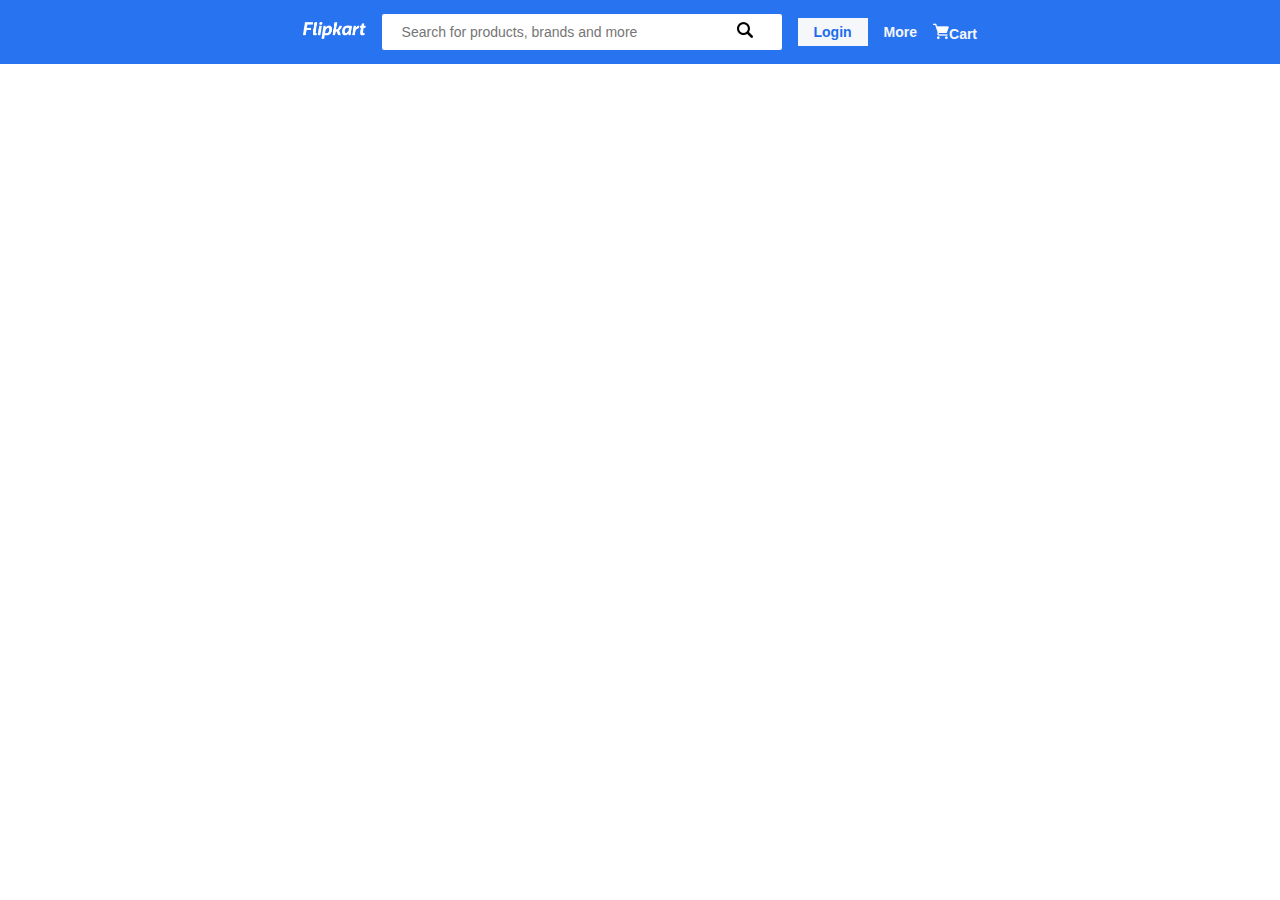
==== pages/appliances.html @ 2ffded26 "added navbar to all webpages" ====
<!DOCTYPE html>
<html lang="en">

<head>
    <meta charset="UTF-8">
    <meta name="viewport" content="width=device-width, initial-scale=1.0">
    <title>Appliances Store</title>
    <link rel="stylesheet" href="../stylesheets/style.css">
    <link rel="stylesheet" href="../stylesheets/responsive.css">
</head>

<body>
    <div id="container">
        <section id="login">
            <div class="login-box">
                <div class="login-window">
                    <div id="login--left-pt">
                        <span id="title-login">Login</span>
                        <span class="txt-login">Get access to your Orders, Wishlist
                            and recommendations
                        </span>
                        <img src="../assets/login_img.png" alt="" class="sec-1--img">
                    </div>
                    <div id="login--right-pt">
                        <img src="../assets/cancel.png" id="login-close" onclick="closeLogin()">
                        <form>
                            <div>
                                <label for="email">Enter Email/Mobile number</label><br>
                                <input type="text" id="email">
                            </div>
                            <div id="login-terms">By continuing, you agree to FlipKart's <a href="#">Terms of Use</a>
                                and <a href="#">Privacy Policy</a>
                            </div>
                            <button class="otp-btn">Request OTP</button>
                        </form>
                        <span><a href="#">New to Flipkart? Create an account</a></span>
                    </div>
                </div>
            </div>
        </section>
        <header>
            <nav class="navbar">
                <a href="#"><img src="../assets/logo.png" id="nav-logo"></a>
                <div class="search-element">
                    <table class="search-bar">
                        <tr>
                            <td>
                                <input type="text" id="search" placeholder="Search for products, brands and more">
                            </td>
                            <td><a href="#"><img src="../assets/search.png"></a></td>
                        </tr>
                    </table>
                </div>
                <div id="login-button" onclick="openLogin()"><a href="#">Login</a></div>
                <a href="../pages/more.html" class="nav-para">More</a>
                <a href="../pages/cart.html" class="nav-para"><img id="nav-cart" src="../assets/cart.png"
                        alt="">Cart</a>
            </nav>

            <nav class="navbar-mobile">
                <div id="mobile-nav">
                    <div id="nav-row1">
                        <a href="#"><img src="../assets/logo.png" id="nav-logo"></a>
                        <div>
                            <a href="../pages/cart.html"><img src="../assets/cart.png" alt=""></a>
                            <a href="#" onclick="openLogin()">Login</a>
                        </div>
                    </div>
                    <div id="nav-row2">
                        <table class="search-bar">
                            <tr>
                                <td><a href="#"><img src="../assets/search.png"></a></td>
                                <td>
                                    <input type="text" id="search" placeholder="Search for products, brands and more">
                                </td>
                            </tr>
                        </table>
                    </div>
                </div>
            </nav>
        </header>
        <script defer src="../main.js"></script>

    </div>
</body>

</html>
---- stylesheets/style.css ----
:root {
    --color-white-bg: #fff;
    --color-black: #000;
    --color-light-black: #172337;
    --color-border-grey: #e4e7ed;
    --color-brand-orange: #fb641b;
    --color-brand-blue: #2874f0;
    --color-brand-bbd: #2455f4;
    --color-brand-refurb: #f2575b;
    --color-brand-footer: #172337;
    --color-brand-blue-lighter: #7accff;
    --color-brand-blue-lighter1: #dfeafd;
    --color-blue-lighter1: #b3d7ff;
    --color-blue-lighter2: #2370f4;
    --color-blue-lighter3: #2a55e5;
    --color-blue-lighter4: #f5f7fa;
    --color-blue-lighter5: #d5d7db;
    --color-blue-lighter6: #cfe1ff;
    --color-blue-lighter7: #f0f5ff;
    --color-primary-yellow: #ffe11b;
    --color-primary-yellow2: #f1d27d;
    --color-yellow-grade1: #fff7e1;
    --color-yellow-grade2: #fef8e0;
    --color-purple: #5f4eeb;
    --color-offer-green: #388e3c;
    --color-green-grade0: #26a541;
    --color-green-grade1: #e9f2e9;
    --color-green-grade2: #e6f4e8;
    --color-green-grade3: #e6f3e6;
    --color-green-grade4: #008c00;
    --color-yellowish-orange: #ff9f00;
    --color-flash-green: #11c29b;
    --color-error-red: #ff6161;
    --color-error-red2: #ff4343;
    --color-error-red3: #ffeaed;
    --color-error-red4: #dd5354;
    --color-error-red5: #d23276;
    --color-error-red6: #e4001e;
    --color-error-red7: #e32727;
    --color-grey-grade0: #fafafa;
    --color-grey-grade1: #f0f0f0;
    --color-grey-grade2: #e0e0e0;
    --color-grey-grade3: #c2c2c2;
    --color-grey-grade4: #878787;
    --color-grey-grade5: #212121;
    --color-grey-grade6: #d7d7d7;
    --color-grey-grade7: #f9f9f9;
    --color-grey-grade8: #9e9e9e;
    --color-grey-grade9: #efefef;
    --color-grey-grade10: #f5f5f5;
    --color-grey-grade11: #aaa;
    --color-grey-grade12: #dbdbdb;
    --color-grey-grade13: #fbfbfb;
    --color-grey-grade14: #666;
    --color-grey-grade15: #f8f8f8;
    --color-grey-grade16: #eee;
    --color-grey-grade17: #9b9b9b;
    --color-grey-grade18: #686868;
    --color-grey-grade19: #eaeaea;
    --color-grey-grade20: #e6e6e6;
    --color-grey-grade21: #e9e9e9;
    --color-grey-grade22: #d8d8d8;
    --color-grey-grade23: #ffcbd0;
    --color-grey-grade24: #717478;
    --color-grey-grade25: #111112;
    --color-grey-grade26: #f0f2f5;
    --color-grey-grade27: #e4e7ed;
    --color-grey-grade28: #d5d7db;
    --color-greyish-blue: #b8bbbf;
    --color-light-greyish-blue: #f1f3f5;
    --color-error-bg: #fff7f8;
    --color-info-bg: #ffffe6;
    --color-info-light-bg: #fffbf6;
    --color-page-bg: #f1f3f6;
    --color-green-bg: #f7fffa;
    --color-blue-bg: #f5faff;
    --color-vip-black-bg: #343c4e;
    --color-grey-badge: #717171;
    --color-grey-light: #d3d3d3;
    --color-grey-light2: #d5d7db;
    --color-vendor-text: #3f3f3f;
    --color-supermart-green: #26a541;
    --color-dark-blue1: #1d6ded;
    --color-light-blue: #f4f8ff;
    --color-light-blue1: #bed5fa;
    --color-light-blue2: #93b7f1;
    --color-light-blue3: #f0f5ff;
    --color-suparmart-fk-background: #258b3b;
    --color-info-yellow: #fffdec;
    --color-cobranded-footer-blue: #005387;
    --color-pre-book-purple: #854987;
    --color-light-pink: #fff0ff;
    --color-light-orange: #fdf5e7;
    --color-orange-bg: #fff7e1;
    --color-bright-orange: #e79900;
    --color-payment-orange: #ffc200;
    --color-wishlist-red: #ff4343;
    --color-light-green: #e7f8ec;
    --color-selector-black: #010101;
    --color-light-grey-orange: #fef7e9;
    --color-mustard: #af7b1c;
    --color-light-white-bg: #f5f7fa;
    --header-width-min: 790px;
    --width-min: 978px;
    --width-max: 1680px;
    --product-page-gutter: 24px;
    --product-section-title-width: 110px;
    --product-section-title-padding: 10px;
    --font-regular: 400;
    --font-medium: 500;
    --font-size-8: 8px;
    --font-size-10: 10px;
    --font-size-11: 11px;
    --font-size-12: 12px;
    --font-size-13: 13px;
    --font-size-14: 14px;
    --font-size-16: 16px;
    --font-size-18: 18px;
    --font-size-20: 20px;
    --font-size-24: 24px;
    --font-size-28: 28px;
    --font-size-32: 32px;
    --font-size-default: 14px;
    --font-family: Roboto, Arial, sans-serif;
}

* {
    box-sizing: border-box;
    margin: 0;
}

body {
    font-family: var(--font-family);
    font-size: var(--font-size-default);
}


#container {
    background: var(--color-page-bg);
}

/* -------- Login Box -------- */
#login {
    display: none;
    position: absolute;
    z-index: 5;
    background: #0009;
    pointer-events: visible;
}

.login-box {
    height: 100vh;
    width: 100vw;
    display: flex;
    justify-content: center;
    align-items: center;

}

.login-window {
    width: 750px;
    height: 482px;
    display: flex;
    justify-content: center;
    align-items: center;
    box-shadow: 0 0 11px rgba(33, 33, 33, .2);

}

#login--left-pt {
    height: 100%;
    background: var(--color-brand-blue);
    display: flex;
    flex-direction: column;
    justify-content: space-evenly;
    align-items: center;
    border-radius: 4px 0 0 4px;
    flex-grow: 1;
}

#title-login {
    color: var(--color-white-bg);
    font-size: 23px;
    font-weight: 800;
}

.txt-login {
    color: var(--color-white-bg);
    font-size: 18px;
    line-height: 1.5em;
    width: 13rem;
    text-align: left;
}

#login--left-pt img {
    width: 200px;
}

#login--right-pt {
    height: 100%;
    background: var(--color-white-bg);
    border-radius: 0 4px 4px 0;
    position: relative;
    display: flex;
    flex-direction: column;
    justify-content: space-around;
    align-items: center;
    flex-grow: 2;
}

#login--right-pt form {
    display: flex;
    flex-direction: column;
    justify-content: center;
    align-items: left;
    gap: 3em;
}

#login--right-pt form label {
    font-size: 16px;
    color: #878787;
}

#login--right-pt form input {
    outline: none;
    border: none;
    border-bottom: 1px solid #878787;
}


#login--right-pt form div {
    color: #878787;
    font-size: 12px;
}

#login-terms {
    width: 20rem;
}

#login--right-pt form a {
    text-decoration: none;
    color: var(--color-brand-blue);
}

.otp-btn {
    width: 20rem;
    height: 3rem;
    outline: none;
    border: none;
    font-size: 16px;
    font-weight: 800;
    color: var(--color-white-bg);
    background: var(--color-brand-orange);
    cursor: pointer;
}

#login--right-pt form+span a {
    text-decoration: none;
    font-size: 15px;
    font-weight: 800;
    color: var(--color-brand-blue);
}

#login-close {
    width: 2em;
    position: absolute;
    right: 0.3em;
    top: 0.3em;
    cursor: pointer;
}

/*  -------- Login box Ends  --------  */
.navbar-mobile {
    display: none;
}

/* Nav Bar */
.navbar {
    width: 100vw;
    height: 4rem;
    background: var(--color-brand-blue);
    display: flex;
    justify-content: center;
    align-items: center;
    gap: 1rem;
    position: fixed;
    top: 0;
    z-index: 3;
}

#nav-cart {
    width: 1rem;
    filter: invert();
}

#nav-logo {
    height: 1.2em;
}

.search-element {
    width: 25rem;
    height: 2.3rem;
    background: #fff;
    border: 2px solid #fff;
    padding: 0px 10px;
    border-radius: 2px;
}

.search-bar {
    width: 100%;
    height: 100%;
    vertical-align: middle;
}

#search {
    border: none;
    height: 100%;
    width: 100%;
    padding: 0px 5px;
    font-size: 14px;
    font-weight: 400;
}

table img {
    width: 1rem;
}

#search:focus {
    outline: none;
}

#login-button {
    display: flex;
    justify-content: center;
    align-items: center;
    height: 2em;
    width: 5em;
    padding: 0.4em;
    text-align: center;
    background: var(--color-light-white-bg)
}

#login-button>a {
    text-decoration: none;
    color: var(--color-dark-blue1);
}

#nav-link {
    text-decoration: none;
    color: var(--color-light-white-bg);
    font-size: var(--font-size-default);
    font-weight: var(--font-medium);
}

.nav-para {
    color: var(--color-light-white-bg);
    font-weight: var(--font-medium);
}

.nav-para {
    cursor: pointer;
}

.material-symbols-outlined {
    font-variation-settings:
        'FILL' 1,
        'wght' 300,
        'GRAD' 0,
        'opsz' 12
}

/* Items Bar */
.items-bar--mobile {
    display: none;
}

.items-bar {
    background: var(--color-white-bg);
    box-shadow: -1 3px #000;
    padding: 1rem;
    display: flex;
    justify-content: center;
    align-items: center;
    gap: 1rem;
    margin-top: 4.6em;
    margin-bottom: 1.3em;
    box-shadow: 0 0 11px rgba(33, 33, 33, .2);
}

.category {
    position: relative;
    width: 5rem;
    height: 7rem;
    text-align: center;
    cursor: pointer;
}

.category>img {
    width: 4rem;
}

.category>a {
    text-decoration: none;
    color: var(--color-black);
    font-weight: var(--font-medium);
}

/*top bar: dropdown menu */
.dp-menu {
    display: none;
    position: absolute;
    margin-top: 0.8rem;
    z-index: 2;
    width: 15rem;
    background: var(--color-white-bg);
    border-radius: 3px;
    box-shadow: 0 0 11px rgba(33, 33, 33, .2);
    transform: translateX(-4em);
}


.menu-list {
    display: flex;
    justify-content: left;
    align-items: left;
    flex-direction: column;
    line-height: 1.8rem;
    text-align: left;
    padding: 5px;
}

.menu-list>a {
    text-decoration: none;
    color: #000;
    padding: 5px;
    font-family: var(--font-family);
}

.menu-list>a:hover {
    background: var(--color-page-bg);
    color: var(--color-blue-lighter2);
    font-weight: 600;
}

.fashion:hover .dp-menu,
.electronics:hover .dp-menu,
.home:hover .dp-menu,
.toys:hover .dp-menu {
    display: block;
    color: var(--color-brand-bbd)
}


.nav-arrow {
    position: absolute;
    z-index: 1;
    width: 10px;
    margin-top: 2px;
}

.fashion:hover span img,
.electronics:hover span img,
.home:hover span img,
.toys:hover span img {
    animation: rotate 0.2s ease-in;
    animation-fill-mode: forwards;
}

@keyframes rotate {
    from {
        transform: rotate(0deg);
    }

    to {
        transform: rotate(180deg);
    }
}

/* Main Content*/
.wrapper {
    display: flex;
    flex-direction: column;
    align-items: center;
    gap: 1rem;
    background: var(--color-page-bg);
}

#banner,
.wrapper-items {
    width: 85%;
    height: 20rem;
    background: var(--color-white-bg);
    position: relative;
    box-shadow: 0 0 11px rgba(33, 33, 33, .2);
}

.wrapper-items {
    display: flex;
    justify-content: space-between;
    align-items: center;
}

.cover {
    height: inherit;
    display: flex;
    width: 17rem;
    flex-direction: column;
    justify-content: space-between;
    align-items: center;
    overflow: hidden;
}

.cover span {
    font-size: var(--font-size-20);
    font-weight: var(--font-medium);
    padding: 0.6rem;
}

.cover button {
    outline: none;
    border: none;
    width: 8rem;
    height: 3rem;
    color: var(--color-white-bg);
    background: var(--color-brand-blue);
    cursor: pointer;
}


.wrapper-content {
    height: inherit;
    display: flex;
    justify-content: space-around;
    align-items: center;
    gap: 1rem;
    overflow: auto;
    padding-left: 3rem;
}

.wrapper-content div {
    height: inherit;
    width: 18rem;
    display: flex;
    flex-direction: column;
    justify-content: space-evenly;
    align-items: center;
}



.wrapper--content-txt {
    display: flex;
    flex-direction: column;
    justify-content: center;
    align-items: center;
    gap: 0.4rem;
    padding: 1rem;
}

.wrapper--content-txt>span {
    font-size: var(--font-size-16);
    font-weight: var(--font-medium);
}

.wrapper--content-txt p {
    color: var(--color-green-grade0);
    font-size: var(--font-size-16);
}

.wrapper--content-txt p+span {
    color: #838383;
}

.wrapper-content>div img {
    width: 6rem;
}

#wrapper-content--fridge {
    width: 5rem;
}

#banner {
    height: 13rem;
}

/* ------ Banner Slideshow ------- */

/* Slideshow container */
.slideshow-container {
    max-width: 100%;
    position: relative;
    margin: auto;
}

.slideshow-container img {
    width: 100%;
    height: 13rem;
}

/* Hide the images by default */
.mySlides {
    display: none;
}

/* Next & previous buttons */
.prev,
.next {
    cursor: pointer;
    position: absolute;
    top: 50%;
    width: auto;
    margin-top: -22px;
    padding: 16px;
    color: #000;
    font-weight: bold;
    font-size: 18px;
    transition: 0.6s ease;
    border-radius: 0 3px 3px 0;
    user-select: none;
    background: #fff;
    box-shadow: 0 0 11px rgba(33, 33, 33, .2);
}

/* Position the "next button" to the right */
.next {
    right: 0;
    border-radius: 3px 0 0 3px;
}

/* Fading animation */
.fade {
    animation-name: fade;
    animation-duration: 1.5s;
}

@keyframes fade {
    from {
        opacity: .4
    }

    to {
        opacity: 1
    }
}

/* ---------- info ----------- */

.info {
    background: var(--color-white-bg);
    margin-top: 2rem;
    padding: 1rem;
    box-shadow: 0 0 11px rgba(33, 33, 33, .2);
}

.info>p {
    color: #878787;
    font-size: 16px;
    font-weight: 800;
    margin: 1rem 0;
}

.info>span {
    color: #8a8a8a;
    font-size: 11px;
    line-height: 1.2em;
}

.info a {
    text-decoration: none;
    color: var(--color-brand-blue);
}

.info br {
    margin-bottom: 1rem;
}

/* Footer */
.bottom-section {
    height: 20rem;
    display: flex;
    justify-content: space-evenly;
    align-items: center;
    background: var(--color-light-black);
    padding: 10px;
    gap: 2rem;
}

.bottom-section #left-part {
    display: flex;
    justify-content: space-evenly;
    align-items: left;
    gap: 1.5em;
}

#left-part div {
    display: flex;
    flex-direction: column;
    justify-content: top;
    align-items: left;
    gap: 0.5em;
    font-size: 11px;
}

#left-part>div>a {
    text-decoration: none;
    color: var(--color-grey-grade7);
    line-height: 1.5em;
}

#left-part>div>a:hover {
    text-decoration: underline;
}

#left-part>div>p {
    margin-bottom: 0.7em;
    color: #727478;
    font-size: 12px;
}

.bottom-section #right-part {
    width: 23em;
    display: flex;
    justify-content: space-evenly;
    align-items: left;
    gap: 2em;
}

.vert-line {
    height: 10em;
    width: 1px;
    background: var(--color-white-bg);
}

#right-part div {
    display: flex;
    flex-direction: column;
    justify-content: top;
    align-items: left;
    gap: 0.5em;
    font-size: 11px;
    color: var(--color-grey-grade7);
}

#right-part>div>p {
    margin-bottom: 0.7em;
    color: #727478;
    font-size: 12px;
}

#right-part>div>span {
    line-height: 1.5em;
}

#right-part a {
    text-decoration: none;
    color: var(--color-brand-blue);
}


.bottom-nav {
    margin-top: 1px;
    height: 5rem;
    padding: 10px;
    display: flex;
    justify-content: space-around;
    align-items: center;
    background: var(--color-light-black);
    font-size: 13px;
}

.bottom-nav a,
.bottom-nav p {
    text-decoration: none;
    color: var(--color-white-bg);
}
---- stylesheets/responsive.css ----
/* ----------- Media Queries ---------- */
@media (max-width: 485px) {
    .login-window {
        width: 10rem;
        height: 20rem;
    }

    #title-login {
        font-size: 1rem;
        font-weight: 800;
    }

    .txt-login {
        font-size: 0.6rem;
        line-height: 0.8rem;
        width: 4rem;
    }

    #login--left-pt {
        padding: 0.8rem;
    }

    #login--left-pt img {
        width: 6rem;
    }

    #login--right-pt {
        padding: 0.8rem;
    }

    #login--right-pt form {
        gap: 0.6rem;
    }

    #login--right-pt form label {
        font-size: 0.7rem;
    }

    #login--right-pt form div {
        font-size: 0.4rem;
    }

    #login-terms {
        width: 8rem;
    }

    .otp-btn {
        width: 8rem;
        height: 1.2rem;
        font-size: 0.6rem;
    }

    #login--right-pt form+span a {
        font-size: 0.6rem;
    }

    #login-close {
        width: 1rem;
        right: 0.3em;
        top: 0.3em;
    }


    .navbar {
        display: none;
    }

    .navbar-mobile {
        display: block;
        width: 100vw;
        height: 5rem;
        background: var(--color-brand-blue);
        display: flex;
        justify-content: center;
        align-items: center;
        gap: 1rem;
        z-index: 3;
        position: fixed;
        top: 0;
    }

    #mobile-nav {
        display: flex;
        flex-direction: column;
        justify-content: center;
        align-items: center;
        gap: 0.4rem;
        padding: 1rem;
    }

    #nav-row1 {
        width: 100%;
        display: flex;
        justify-content: space-between;
        align-items: center;
    }

    #nav-row1 div img {
        width: 1rem;
        filter: invert();
        margin-right: 0.6rem;
    }

    #nav-row1 div a {
        text-decoration: none;
        color: var(--color-white-bg);
        font-size: 0.8rem;
    }

    #nav-row2 {
        width: 21rem;
        position: sticky;
        top: 0;
        height: 2rem;
        border: 2px solid #fff;
        padding: 0px 10px;
        border-radius: 2px;
        background: var(--color-white-bg);

    }

    #nav-link,
    .nav-para,
    #login-button {
        font-weight: 700;
    }

    .items-bar {
        display: none;
    }

    .items-bar--mobile {
        background: var(--color-white-bg);
        box-shadow: -1 3px #000;
        padding: 1rem;
        display: flex;
        justify-content: center;
        align-items: center;
        gap: 1rem;
        font-size: 0.6rem;
        margin-top: 4.99rem;
        margin-bottom: 1.3em;
        box-shadow: 0 0 11px rgba(33, 33, 33, .2);
        overflow-x: scroll;
        padding-left: 10.3rem;
    }

    .category {
        width: 5rem;
        height: 5rem;
    }

    .category>a img {
        width: 3rem;
    }

    #banner,
    .wrapper-items {
        width: 98%;
        height: 10rem;
    }

    #banner,
    .slideshow-container img {
        height: 7rem;
    }

    .cover {
        width: 15rem;
    }

    .cover span {
        font-size: 0.8rem;
    }

    .cover button {
        width: 4rem;
        height: 2rem;
    }

    .wrapper-content div {
        width: 10rem;
    }

    .wrapper--content-txt {
        padding: 0.2rem;
    }

    .wrapper-content div img {
        width: 4rem;
    }

    .wrapper--content-txt>span {
        font-size: 0.4rem;
    }

    .wrapper--content-txt p {
        font-size: 0.6rem;
    }

    #wrapper-content--fridge {
        width: 2.5rem;
    }

    .info>p {
        font-size: 0.8rem;
        font-weight: 800;
        margin: 1rem 0;
    }

    .info>span {
        font-size: 0.6rem;
        line-height: 0.8rem;
    }

    .bottom-section {
        height: 12rem;
        padding: 1rem;
        gap: 1rem;
    }

    .bottom-section #left-part {
        gap: 0.5rem;
    }

    #left-part div {
        gap: 0.2rem;
        font-size: 0.3rem;
    }

    #left-part>div>a {
        line-height: 0.5rem;
    }

    #left-part>div>p {
        margin-bottom: 0.5rem;
        font-size: 0.4rem;
    }

    .bottom-section #right-part {
        width: 10rem;
        gap: 1rem;
    }

    .vert-line {
        height: 5rem;
        width: 0.1rem;
        background: var(--color-white-bg);
    }

    #right-part div {
        gap: 0.2rem;
        font-size: 0.3rem;
    }

    #right-part>div>p {
        margin-bottom: 0.5rem;
        font-size: 0.4rem;
    }

    #right-part>div>span {
        line-height: 0.5rem;
    }

    .bottom-nav {
        margin-top: 0.1rem;
        height: 3rem;
        padding: 0.8rem;
        font-size: 0.3rem;
        gap: 0.8rem;
    }

    .bottom-nav div img {
        width: 0.5rem;
    }

    #payment-method {
        width: 8rem;
    }

}

@media (min-width: 485px) {
    .login-window {
        width: 10rem;
        height: 20rem;
    }

    #title-login {
        font-size: 1rem;
        font-weight: 800;
    }

    .txt-login {
        font-size: 0.6rem;
        line-height: 0.8rem;
        width: 4rem;
    }

    #login--left-pt {
        padding: 0.8rem;
    }

    #login--left-pt img {
        width: 6rem;
    }

    #login--right-pt {
        padding: 0.8rem;
    }

    #login--right-pt form {
        gap: 0.6rem;
    }

    #login--right-pt form label {
        font-size: 0.7rem;
    }

    #login--right-pt form div {
        font-size: 0.4rem;
    }

    #login-terms {
        width: 8rem;
    }

    .otp-btn {
        width: 8rem;
        height: 1.2rem;
        font-size: 0.6rem;
    }

    #login--right-pt form+span a {
        font-size: 0.6rem;
    }

    #login-close {
        width: 1rem;
        right: 0.3em;
        top: 0.3em;
    }



    .navbar {
        display: none;
    }

    .navbar-mobile {
        display: block;
        width: 100vw;
        height: 6rem;
        background: var(--color-brand-blue);
        display: flex;
        justify-content: center;
        align-items: center;
        gap: 1rem;
        z-index: 3;
        position: fixed;
        top: 0;
    }

    #mobile-nav {
        display: flex;
        flex-direction: column;
        justify-content: center;
        align-items: center;
        gap: 0.6rem;
        padding: 1rem;
    }

    #nav-row1 {
        width: 100%;
        display: flex;
        justify-content: space-between;
        align-items: center;
    }

    #nav-row1 div img {
        width: 1.1rem;
        filter: invert();
        margin-right: 0.6rem;
    }

    #nav-row1 div a {
        text-decoration: none;
        color: var(--color-white-bg);
        font-size: 1rem;
    }


    #nav-row2 {
        width: 30rem;
        position: sticky;
        top: 0;
        height: 2rem;
        border: 2px solid #fff;
        padding: 0px 10px;
        border-radius: 2px;
        background: var(--color-white-bg);
    }

    #nav-link,
    .nav-para,
    #login-button {
        font-weight: 700;
    }

    .items-bar {
        display: none;
    }

    .items-bar--mobile {
        background: var(--color-white-bg);
        box-shadow: -1 3px #000;
        padding: 1rem;
        display: flex;
        justify-content: center;
        align-items: center;
        gap: 1rem;
        font-size: 0.6rem;
        margin-top: 6rem;
        margin-bottom: 1.3em;
        box-shadow: 0 0 11px rgba(33, 33, 33, .2);
        overflow-x: scroll;
    }

    .category {
        width: 5rem;
        height: 5rem;
    }

    .category>a img {
        width: 3rem;
    }

    #banner,
    .wrapper-items {
        width: 98%;
        height: 10rem;
    }

    #banner,
    .slideshow-container img {
        height: 8rem;
    }

    .cover {
        width: 15rem;
    }

    .cover span {
        font-size: 0.8rem;
    }

    .cover button {
        width: 4rem;
        height: 2rem;
    }

    .wrapper-content div {
        width: 10rem;
    }

    .wrapper--content-txt {
        padding: 0.2rem;
    }

    .wrapper-content div img {
        width: 4rem;
    }

    .wrapper--content-txt>span {
        font-size: 0.4rem;
    }

    .wrapper--content-txt p {
        font-size: 0.6rem;
    }

    #wrapper-content--fridge {
        width: 2.5rem;
    }

    .info>p {
        font-size: 0.9rem;
        font-weight: 800;
        margin: 1rem 0;
    }

    .info>span {
        font-size: 0.7rem;
        line-height: 0.9rem;
    }

    .bottom-section {
        height: 15rem;
        padding: 1rem;
        gap: 1rem;
    }

    .bottom-section #left-part {
        gap: 0.3rem;
    }

    #left-part div {
        gap: 0.4rem;
        font-size: 0.45rem;
    }

    #left-part>div>a {
        line-height: 0.5rem;
    }

    #left-part>div>p {
        margin-bottom: 0.5rem;
        font-size: 0.6rem;
    }

    .bottom-section #right-part {
        width: 10rem;
        gap: 1rem;
    }

    .vert-line {
        height: 5rem;
        width: 0.1rem;
        background: var(--color-white-bg);
    }

    #right-part div {
        gap: 0.4rem;
        font-size: 0.45rem;
    }

    #right-part>div>p {
        margin-bottom: 0.5rem;
        font-size: 0.6rem;
    }

    #right-part>div>span {
        line-height: 0.6rem;
    }

    .bottom-nav {
        margin-top: 0.1rem;
        height: 3rem;
        padding: 0.9rem;
        font-size: 0.35rem;
        gap: 1rem;
    }

    .bottom-nav div img {
        width: 0.5rem;
    }

    #payment-method {
        width: 9rem;
    }

}

@media (min-width: 812px) {
    .login-window {
        width: 30rem;
        height: 25rem;
    }

    #title-login {
        font-size: 1.5rem;
        font-weight: 800;
    }

    .txt-login {
        font-size: 0.8rem;
        line-height: 1rem;
        width: 5rem;
    }

    #login--left-pt {
        padding: 1rem;
    }

    #login--left-pt img {
        width: 8rem;
    }

    #login--right-pt {
        padding: 1rem;
    }

    #login--right-pt form {
        gap: 1rem;
    }

    #login--right-pt form label {
        font-size: 0.9rem;
    }

    #login--right-pt form div {
        font-size: 0.8rem;
    }

    #login-terms {
        width: 12rem;
    }

    .otp-btn {
        width: 12rem;
        height: 2rem;
        font-size: 0.8rem;
    }

    #login--right-pt form+span a {
        font-size: 0.9rem;
    }

    #login-close {
        width: 1.5rem;
        right: 0.3em;
        top: 0.3em;
    }


    .navbar-mobile {
        display: none;
    }

    .items-bar--mobile {
        display: none;
    }

    .navbar {
        display: block;
        width: 100vw;
        height: 4rem;
        background: var(--color-brand-blue);
        display: flex;
        justify-content: center;
        align-items: center;
        gap: 1rem;
        position: fixed;
        top: 0;
        z-index: 3;
    }

    .nav-para {
        text-decoration: none;
    }

    #nav-link,
    .nav-para,
    #login-button {
        font-weight: 700;
    }

    .items-bar {
        display: block;
        background: var(--color-white-bg);
        box-shadow: -1 3px #000;
        padding: 1rem;
        display: flex;
        justify-content: center;
        align-items: center;
        gap: 1rem;
        margin-top: 4.6em;
        margin-bottom: 1.3em;
        box-shadow: 0 0 11px rgba(33, 33, 33, .2);
    }

    .category {
        width: 5rem;
        height: 6rem;
    }

    .category>img,
    .category>a img {
        width: 4rem;
    }

    #banner,
    .wrapper-items {
        width: 98%;
        height: 15rem;
    }

    #banner,
    .slideshow-container img {
        height: 10rem;
    }

    .cover {
        width: 13rem;
    }

    .cover span {
        font-size: 1.2rem;
    }

    .cover button {
        width: 6rem;
        height: 2rem;
    }

    .wrapper-content div {
        width: 12rem;
    }

    .wrapper--content-txt {
        padding: 0.8rem;
    }

    .wrapper-content div img {
        width: 6rem;
    }

    .wrapper--content-txt>span {
        font-size: 0.7rem;
    }

    .wrapper--content-txt p {
        font-size: 0.9rem;
    }

    #wrapper-content--fridge {
        width: 3rem;
    }

    .info>p {
        font-size: 1rem;
        font-weight: 800;
        margin: 1rem 0;
    }

    .info>span {
        font-size: 0.8rem;
        line-height: 1rem;
    }

    .bottom-section {
        height: 15rem;
        padding: 1rem;
        gap: 1rem;
    }

    .bottom-section #left-part {
        gap: 0.3rem;
    }

    #left-part div {
        gap: 0.4rem;
        font-size: 0.6rem;
    }

    #left-part>div>a {
        line-height: 0.7rem;
    }

    #left-part>div>p {
        margin-bottom: 0.6rem;
        font-size: 0.8rem;
    }

    .bottom-section #right-part {
        width: 10rem;
        gap: 1rem;
    }

    .vert-line {
        height: 5rem;
        width: 0.1rem;
        background: var(--color-white-bg);
    }

    #right-part div {
        gap: 0.4rem;
        font-size: 0.6rem;
    }

    #right-part>div>p {
        margin-bottom: 0.5rem;
        font-size: 0.8rem;
    }

    #right-part>div>span {
        line-height: 0.8rem;
    }

    .bottom-nav {
        margin-top: 0.1rem;
        height: 3rem;
        padding: 0.9rem;
        font-size: 0.6rem;
    }

    .bottom-nav div img {
        width: 0.8rem;
    }

    #payment-method {
        width: 13rem;
    }
}

@media (min-width: 1024px) {
    #login {
        display: none;
        position: absolute;
        z-index: 5;
        background: #0009;
        pointer-events: visible;
    }

    .login-box {
        height: 100svh;
        width: 100svw;
        display: flex;
        justify-content: center;
        align-items: center;

    }

    .login-window {
        width: 750px;
        height: 482px;
        display: flex;
        justify-content: center;
        align-items: center;
        box-shadow: 0 0 11px rgba(33, 33, 33, .2);

    }

    #login--left-pt {
        height: 100%;
        background: var(--color-brand-blue);
        display: flex;
        flex-direction: column;
        justify-content: space-evenly;
        align-items: center;
        border-radius: 4px 0 0 4px;
        flex-grow: 1;
    }

    #title-login {
        color: var(--color-white-bg);
        font-size: 23px;
        font-weight: 800;
    }

    .txt-login {
        color: var(--color-white-bg);
        font-size: 18px;
        line-height: 1.5em;
        width: 13rem;
        text-align: left;
    }

    #login--left-pt img {
        width: 200px;
    }

    #login--right-pt {
        height: 100%;
        background: var(--color-white-bg);
        border-radius: 0 4px 4px 0;
        position: relative;
        display: flex;
        flex-direction: column;
        justify-content: space-around;
        align-items: center;
        flex-grow: 2;
    }

    #login--right-pt form {
        display: flex;
        flex-direction: column;
        justify-content: center;
        align-items: left;
        gap: 3em;
    }

    #login--right-pt form label {
        font-size: 16px;
        color: #878787;
    }

    #login--right-pt form input {
        outline: none;
        border: none;
        border-bottom: 1px solid #878787;
    }


    #login--right-pt form div {
        color: #878787;
        font-size: 12px;
    }

    #login-terms {
        width: 20rem;
    }

    #login--right-pt form a {
        text-decoration: none;
        color: var(--color-brand-blue);
    }

    .otp-btn {
        width: 20rem;
        height: 3rem;
        outline: none;
        border: none;
        font-size: 16px;
        font-weight: 800;
        color: var(--color-white-bg);
        background: var(--color-brand-orange);
        cursor: pointer;
    }

    #login--right-pt form+span a {
        text-decoration: none;
        font-size: 15px;
        font-weight: 800;
        color: var(--color-brand-blue);
    }

    #login-close {
        width: 2em;
        position: absolute;
        right: 0.3em;
        top: 0.3em;
        cursor: pointer;
    }

    #nav-link,
    .nav-para,
    #login-button {
        font-weight: 700;
    }

    #banner,
    .wrapper-items {
        width: 90%;
        height: 17rem;
    }

    #banner,
    .slideshow-container img {
        height: 12rem;
    }

    .cover {
        width: 14rem;
    }

    .cover span {
        font-size: 1.3rem;
    }

    .cover button {
        width: 7rem;
        height: 2.5rem;
        font-size: 1rem;
    }

    .wrapper-content div {
        width: 14rem;
    }

    .wrapper--content-txt {
        padding: 0.9rem;
    }

    .wrapper-content div img {
        width: 7rem;
    }

    .wrapper--content-txt>span {
        font-size: 0.8rem;
    }

    .wrapper--content-txt p {
        font-size: 1rem;
    }

    #wrapper-content--fridge {
        width: 3rem;
    }

    .info>p {
        font-size: 1rem;
        font-weight: 800;
        margin: 1rem 0;
    }

    .info>span {
        font-size: 0.8rem;
        line-height: 0.9rem;
    }

    .bottom-section {
        height: 20rem;
        padding: 1rem;
        gap: 1rem;
    }

    .bottom-section #left-part {
        gap: 1rem;
    }

    #left-part div {
        gap: 0.4rem;
        font-size: 0.7rem;
    }

    #left-part>div>a {
        line-height: 0.9rem;
    }

    #left-part>div>p {
        margin-bottom: 0.5rem;
        font-size: 0.9rem;
    }

    .bottom-section #right-part {
        width: 10rem;
        gap: 1rem;
    }

    .vert-line {
        height: 5rem;
        width: 0.1rem;
        background: var(--color-white-bg);
    }

    #right-part div {
        gap: 0.4rem;
        font-size: 0.7rem;
    }

    #right-part>div>p {
        margin-bottom: 0.5rem;
        font-size: 0.9rem;
    }

    #right-part>div>span {
        line-height: 1rem;
    }

    .bottom-nav {
        margin-top: 0.1rem;
        height: 4rem;
        padding: 1rem;
        font-size: 0.8rem;
    }

    .bottom-nav div img {
        width: 0.9rem;
    }

    #payment-method {
        width: 20rem;
    }
}

@media (min-width: 1280px) {

    #banner,
    .wrapper-items {
        width: 90%;
        height: 20rem;
    }

    #banner,
    .slideshow-container img {
        height: 15rem;
    }

    .cover {
        width: 15rem;
    }

    .cover span {
        font-size: 1.6rem;
    }

    .cover button {
        width: 8rem;
        height: 3rem;
        font-size: 1.2rem;
    }

    .wrapper-content div {
        width: 16rem;
    }

    .wrapper--content-txt {
        padding: 1.1rem;
    }

    .wrapper-content div img {
        width: 8rem;
    }

    .wrapper--content-txt>span {
        font-size: 1rem;
    }

    .wrapper--content-txt p {
        font-size: 1.2rem;
    }

    #wrapper-content--fridge {
        width: 4.3rem;
    }
}

@media (min-width: 1536px) {
    .navbar {
        height: 4rem;
        gap: 1.5rem;
    }

    #nav-logo {
        height: 1.5rem;
    }

    .search-element {
        width: 30rem;
        height: 3rem;
    }

    #search {
        font-size: 1rem;
    }

    table img {
        width: 1.5rem;
    }

    #login-button {
        height: 3em;
        width: 7em;
    }

    #login-button a {
        font-size: 1rem;
    }

    #nav-link,
    .nav-para {
        text-decoration: none;
        font-size: 1rem;
    }

    #nav-link,
    .nav-para,
    #login-button {
        font-weight: 700;
    }

    #nav-cart {
        width: 1.2rem;
        filter: invert();
    }

    .items-bar {
        padding: 1.4rem;
        gap: 2.5rem;
        margin-top: 4.6em;
        margin-bottom: 2rem;
    }

    .category {
        width: 6rem;
        height: 7rem;
    }

    .category>img,
    .category>a img {
        width: 4rem;
    }

    .category,
    .category>a,
    .category span p {
        font-size: 0.9rem;
    }

    .dp-menu {
        width: 18rem;
    }

    .menu-list {
        line-height: 1.5rem;
        padding: 0.8rem;
    }

    .menu-list a {
        font-size: 1rem;
    }

    #banner,
    .wrapper-items {
        width: 80%;
        height: 25rem;
    }

    #banner,
    .slideshow-container img {
        height: 18rem;
    }

    .cover {
        width: 30rem;
    }

    .cover img {
        width: 30rem;
    }

    .cover span {
        font-size: 1.6rem;
    }

    .cover button {
        width: 11rem;
        height: 4rem;
        font-size: 1.2rem;
    }

    .wrapper-content div {
        width: 30rem;
    }

    .wrapper--content-txt {
        padding: 1.5rem;
    }

    .wrapper-content div img {
        width: 10rem;
    }

    .wrapper--content-txt>span {
        font-size: 1.1rem;
    }

    .wrapper--content-txt p {
        font-size: 1.2rem;
    }

    #wrapper-content--fridge {
        width: 6rem;
    }


    .info>p {
        font-size: 1rem;
        font-weight: 800;
        margin: 1rem 0;
    }

    .info>span {
        font-size: 0.9rem;
        line-height: 1.2rem;
    }

    .bottom-section {
        height: 20rem;
        padding: 1rem;
        gap: 2rem;
    }

    .bottom-section #left-part {
        gap: 2rem;
    }

    #left-part div {
        gap: 0.6rem;
        font-size: 0.8rem;
    }

    #left-part>div>a {
        line-height: 1rem;
    }

    #left-part>div>p {
        margin-bottom: 0.5rem;
        font-size: 0.9rem;
    }

    .bottom-section #right-part {
        width: 20rem;
        gap: 2rem;
    }

    .vert-line {
        height: 9rem;
        width: 0.1rem;
        background: var(--color-white-bg);
    }

    #right-part div {
        gap: 0.6rem;
        font-size: 0.8rem;
    }

    #right-part>div>p {
        margin-bottom: 0.5rem;
        font-size: 0.9rem;
    }

    #right-part>div>span {
        line-height: 1.2rem;
    }

    .bottom-nav {
        margin-top: 0.1rem;
        height: 4rem;
        padding: 1rem;
        font-size: 0.8rem;
    }

    .bottom-nav div img {
        width: 0.9rem;
    }

    #payment-method {
        width: 20rem;
    }
}
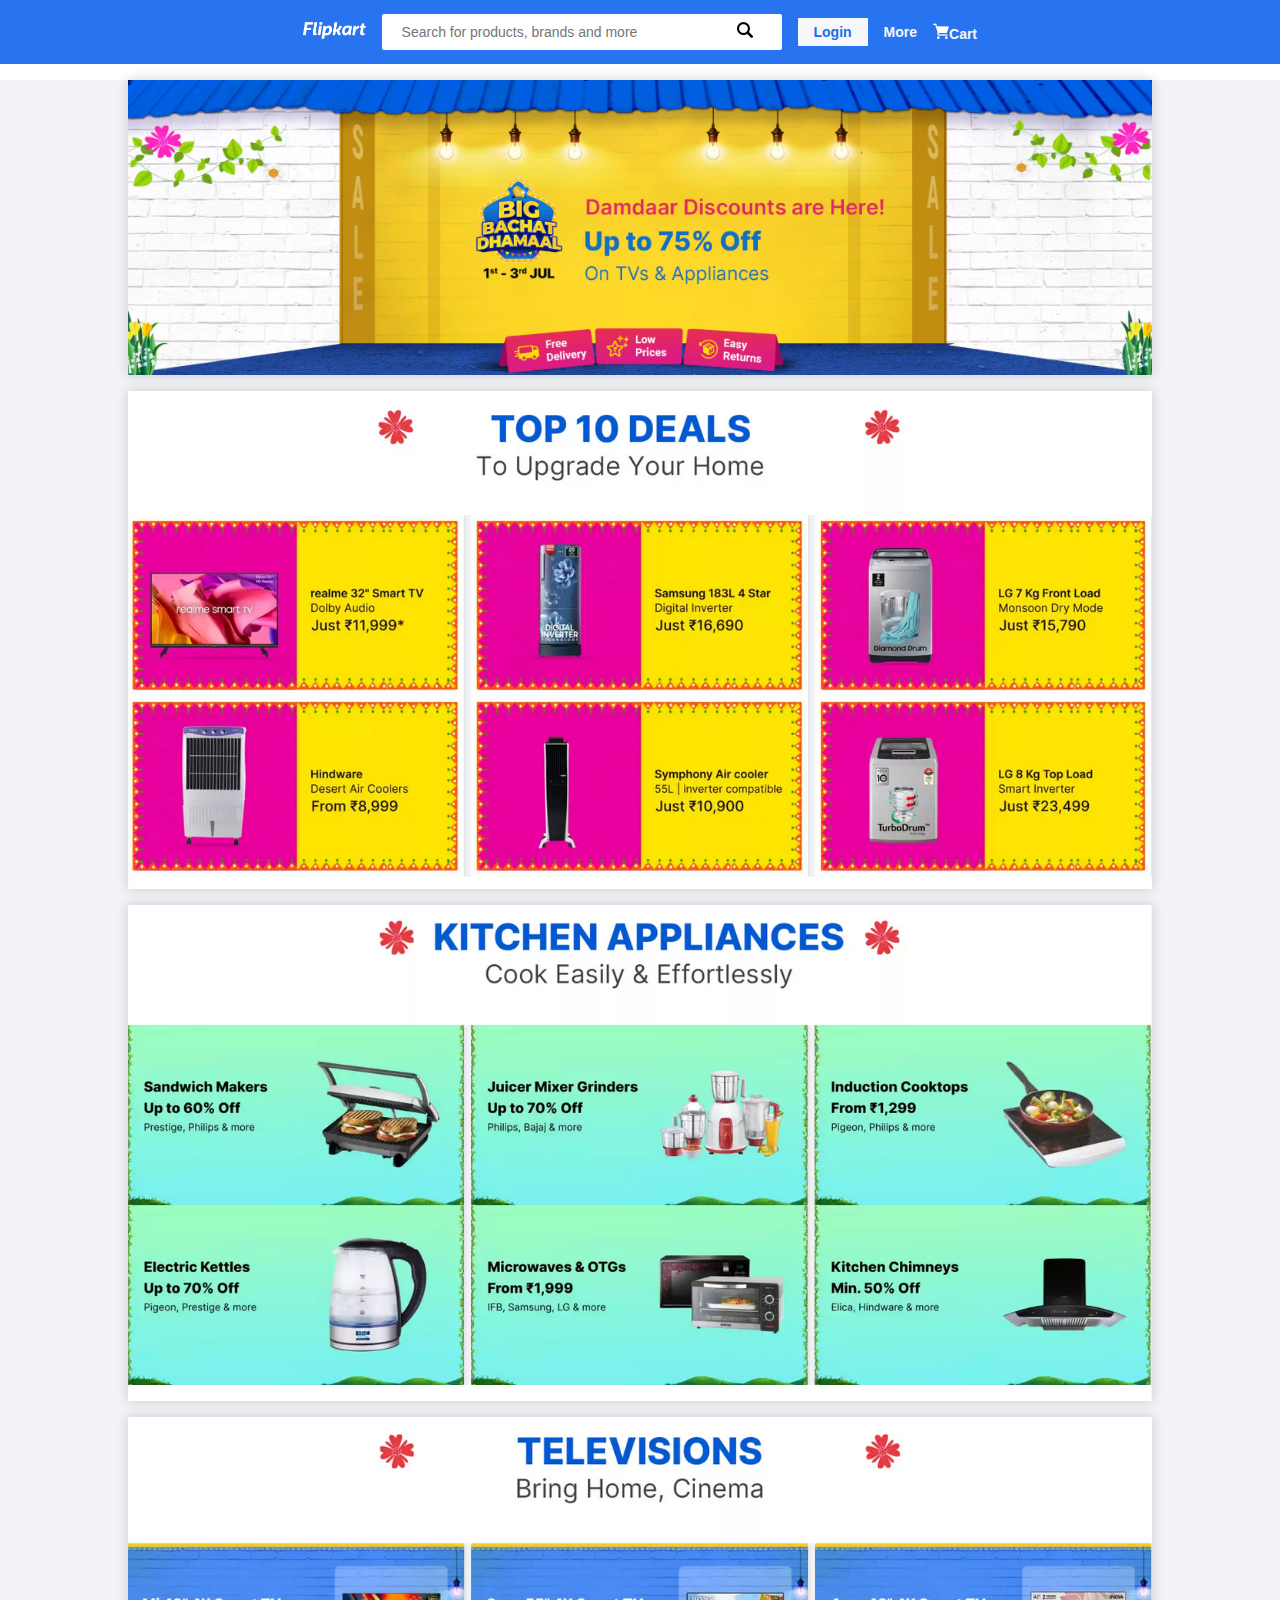
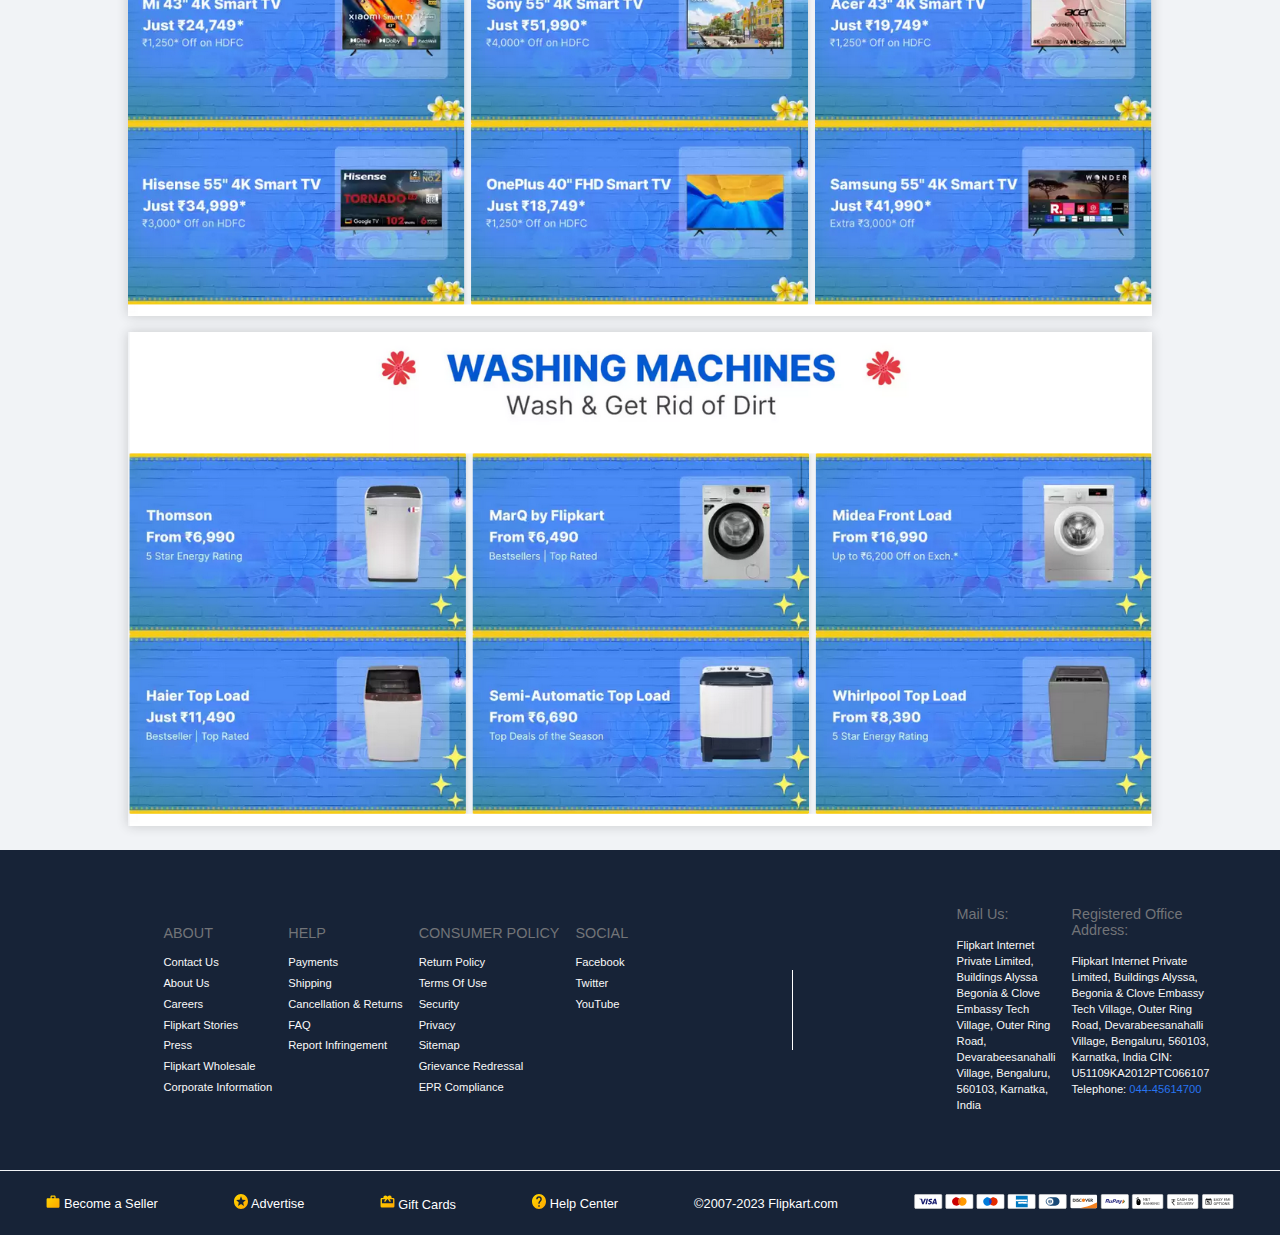
==== commit 7829e03f: "added main content to pages" ====
--- a/pages/appliances.html
+++ b/pages/appliances.html
@@ -8,6 +8,39 @@
     <link rel="stylesheet" href="../stylesheets/style.css">
     <link rel="stylesheet" href="../stylesheets/responsive.css">
 </head>
+<style>
+    :root {
+        --color-page-bg: #f1f3f6;
+        --box-shadow: 0 0 11px rgba(33, 33, 33, .2);
+
+    }
+
+    #container {
+        background: var(--color-page-bg);
+    }
+
+    main {
+        margin-top: 5rem;
+        display: flex;
+        justify-content: center;
+        align-items: center;
+    }
+
+    .main-content {
+        width: 80%;
+        display: flex;
+        flex-direction: column;
+        justify-content: center;
+        align-items: center;
+        gap: 1rem;
+        margin-bottom: 1.5rem;
+    }
+
+    .main-content img {
+        width: 100%;
+        box-shadow: var(--box-shadow);
+    }
+</style>
 
 <body>
     <div id="container">
@@ -52,7 +85,7 @@
                     </table>
                 </div>
                 <div id="login-button" onclick="openLogin()"><a href="#">Login</a></div>
-                <a href="../pages/more.html" class="nav-para">More</a>
+                <a href="https://www.flipkart.com/mobile-apps?otracker=ch_vn_mobile_apps" class="nav-para">More</a>
                 <a href="../pages/cart.html" class="nav-para"><img id="nav-cart" src="../assets/cart.png"
                         alt="">Cart</a>
             </nav>
@@ -79,9 +112,121 @@
                 </div>
             </nav>
         </header>
-        <script defer src="../main.js"></script>
-
+        <main>
+            <section class="main-content">
+                <img src="../assets/appliances/banner.webp" alt="">
+                <img src="../assets/appliances/top-deals.png" alt="">
+                <img src="../assets/appliances/kitchen.png" alt="">
+                <img src="../assets/appliances/tv.png" alt="">
+                <img src="../assets/appliances/washing-machine.png" alt="">
+            </section>
+        </main>
+        <footer>
+            <div class="bottom-section">
+                <section id="left-part">
+                    <div id="about">
+                        <p>ABOUT</p>
+                        <a href="../pages/profile.html">Contact Us</a>
+                        <a href="https://corporate.flipkart.net/corporate-home">About Us</a>
+                        <a href="https://www.flipkartcareers.com/?otracker=undefined_footer_navlinks">Careers</a>
+                        <a href="http://stories.flipkart.com/?otracker=undefined_footer_navlinks">Flipkart Stories</a>
+                        <a href="https://www.flipkart.com/s/press?otracker=undefined_footer_navlinks">Press</a>
+                        <a href="https://www.flipkartwholesale.com/?otracker=undefined_footer_navlinks">Flipkart
+                            Wholesale</a>
+                        <a href="https://www.flipkart.com/corporate-information">Corporate Information</a>
+                    </div>
+                    <div id="help">
+                        <p>HELP</p>
+                        <a href="https://www.flipkart.com/pages/payments">Payments</a>
+                        <a href="https://www.flipkart.com/pages/shipping">Shipping</a>
+                        <a href="https://www.flipkart.com/helpcentre?catalog=55c9c6edb000002e002c1701&view=CATALOG">Cancellation
+                            & Returns</a>
+                        <a
+                            href="https://www.flipkart.com/helpcentre?catalog=55c9c8e2b0000023002c1702&view=CATALOG">FAQ</a>
+                        <a href="https://seller.flipkart.com/fiv?otracker=undefined_footer_navlinks">Report
+                            Infringement</a>
+                    </div>
+                    <div id="consumer-policy">
+                        <p>CONSUMER POLICY</p>
+                        <a href="https://www.flipkart.com/pages/returnpolicy?otracker=undefined_footer_navlinks">Return
+                            Policy</a>
+                        <a href="https://www.flipkart.com/pages/terms?otracker=undefined_footer_navlinks">Terms Of
+                            Use</a>
+                        <a
+                            href="https://www.flipkart.com/pages/paymentsecurity?otracker=undefined_footer_navlinks">Security</a>
+                        <a
+                            href="https://www.flipkart.com/pages/privacypolicy?otracker=undefined_footer_navlinks">Privacy</a>
+                        <a href="https://www.flipkart.com/sitemap?otracker=undefined_footer_navlinks">Sitemap</a>
+                        <a
+                            href="https://www.flipkart.com/pages/grievance-redressal-mechanism?otracker=undefined_footer_navlinks">Grievance
+                            Redressal</a>
+                        <a
+                            href="https://www.flipkart.com/pages/ewaste-compliance-tnc?otracker=undefined_footer_navlinks">EPR
+                            Compliance</a>
+                    </div>
+                    <div id="social">
+                        <p>SOCIAL</p>
+                        <a href="https://www.facebook.com/flipkart">Facebook</a>
+                        <a href="https://www.twitter.com/flipkart">Twitter</a>
+                        <a href="https://www.youtube.com/flipkart">YouTube</a>
+                    </div>
+                </section>
+                <div class="vert-line"></div>
+                <section id="right-part">
+                    <div id="main-us">
+                        <p>Mail Us:</p>
+                        <span>Flipkart Internet Private Limited, Buildings Alyssa
+                            Begonia & Clove Embassy Tech Village,
+                            Outer Ring Road, Devarabeesanahalli Village,
+                            Bengaluru, 560103, Karnatka, India
+                        </span>
+                    </div>
+
+                    <div id="address">
+                        <p>Registered Office Address:</p>
+                        <span>Flipkart Internet Private Limited,
+                            Buildings Alyssa, Begonia &
+                            Clove Embassy Tech Village,
+                            Outer Ring Road, Devarabeesanahalli Village,
+                            Bengaluru, 560103,
+                            Karnatka, India
+                            CIN: U51109KA2012PTC066107
+                            Telephone: <a href="tel:044-45614700">044-45614700</a>
+                        </span>
+                    </div>
+                </section>
+            </div>
+
+            <nav class="bottom-nav">
+                <div>
+                    <img src="../assets/seller.svg">
+                    <a href="https://seller.flipkart.com/?utm_source=fkwebsite&utm_medium=websitedirect">Become a
+                        Seller</a>
+                </div>
+                <div>
+                    <img src="../assets/advertise.svg">
+                    <a href="https://brands.flipkart.com/">Advertise</a>
+                </div>
+                <div>
+                    <img src="../assets/gift.svg">
+                    <a href="https://www.flipkart.com/the-gift-card-store?otracker=undefined_footer_footer_navlinks">Gift
+                        Cards</a>
+                </div>
+                <div>
+                    <img src="../assets/help.svg">
+                    <a href="https://www.flipkart.com/helpcentre?otracker=undefined_footer_footer_navlinks">Help
+                        Center</a>
+                </div>
+                <div>
+                    <p>&copy;2007-2023 Flipkart.com</p>
+                </div>
+                <div>
+                    <img id="payment-method" src="../assets/payment-method.svg">
+                </div>
+            </nav>
+        </footer>
     </div>
+    <script defer src="../main.js"></script>
 </body>
 
 </html>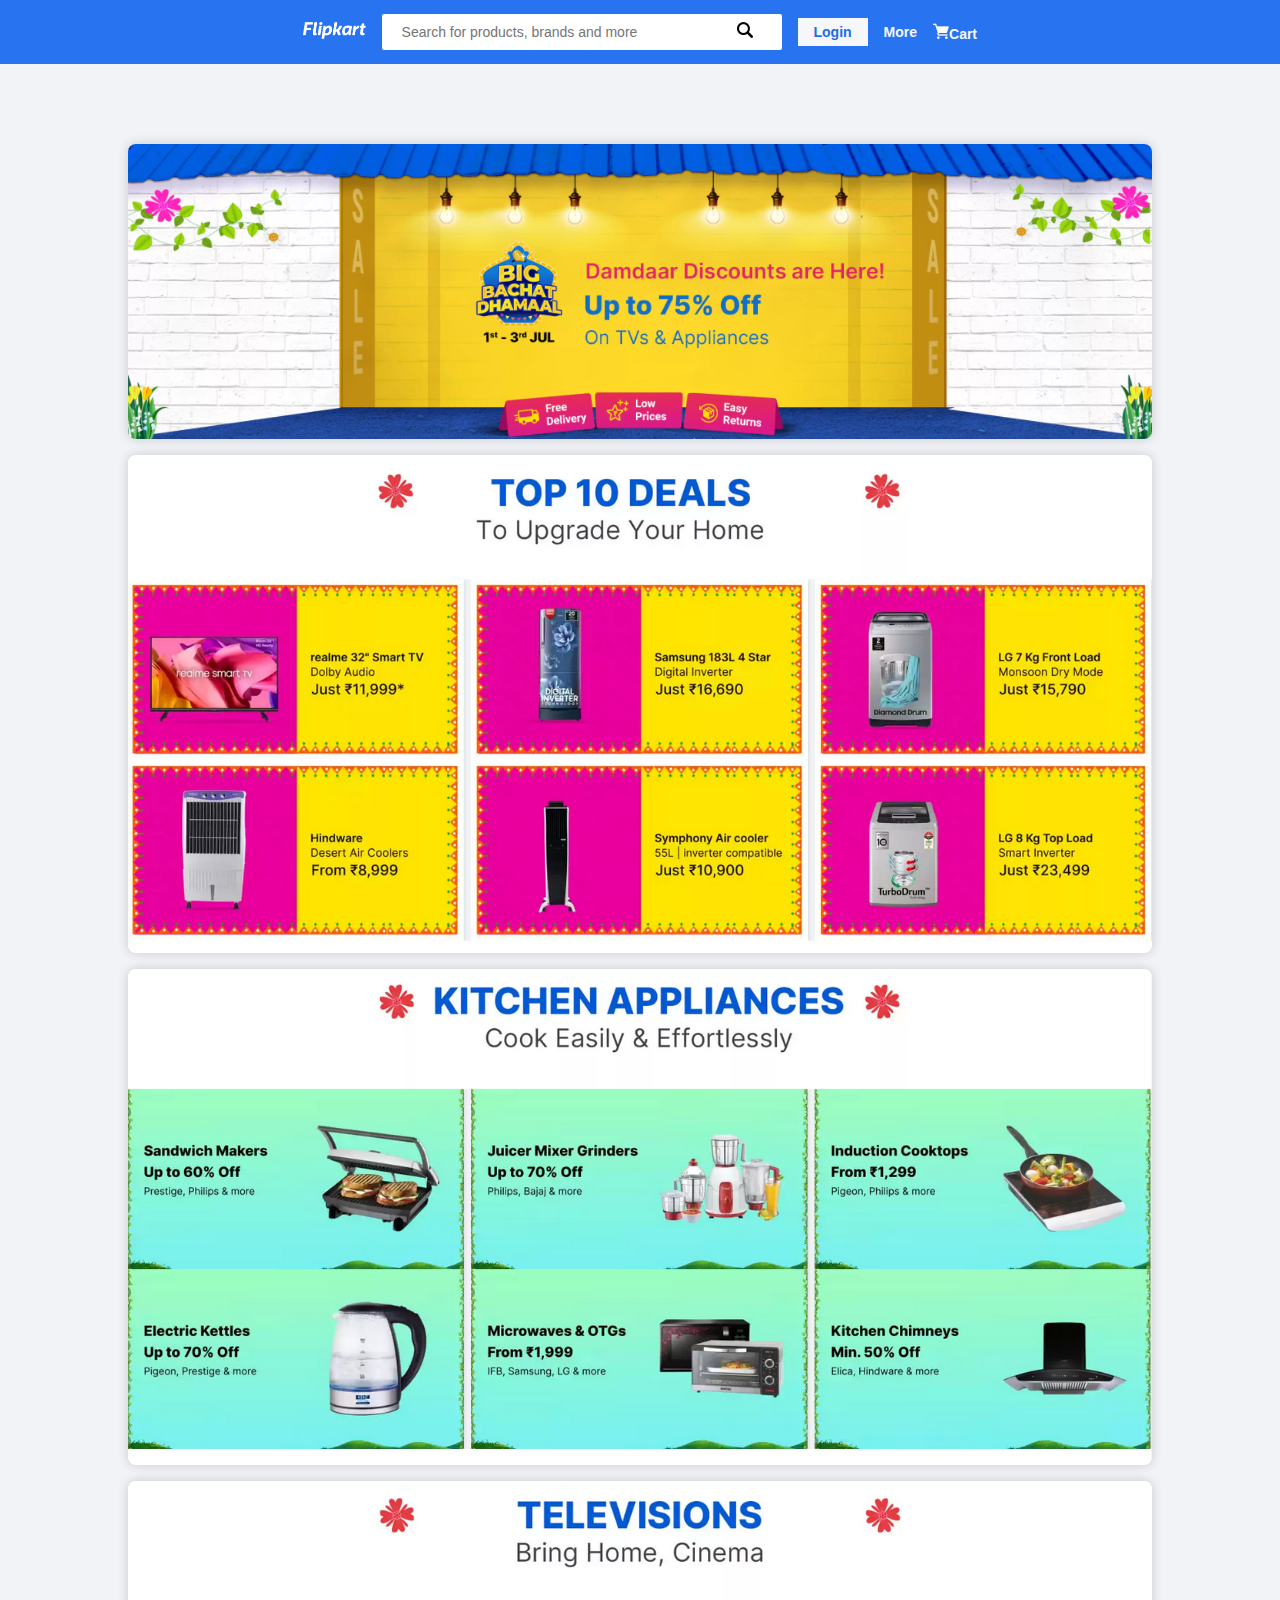
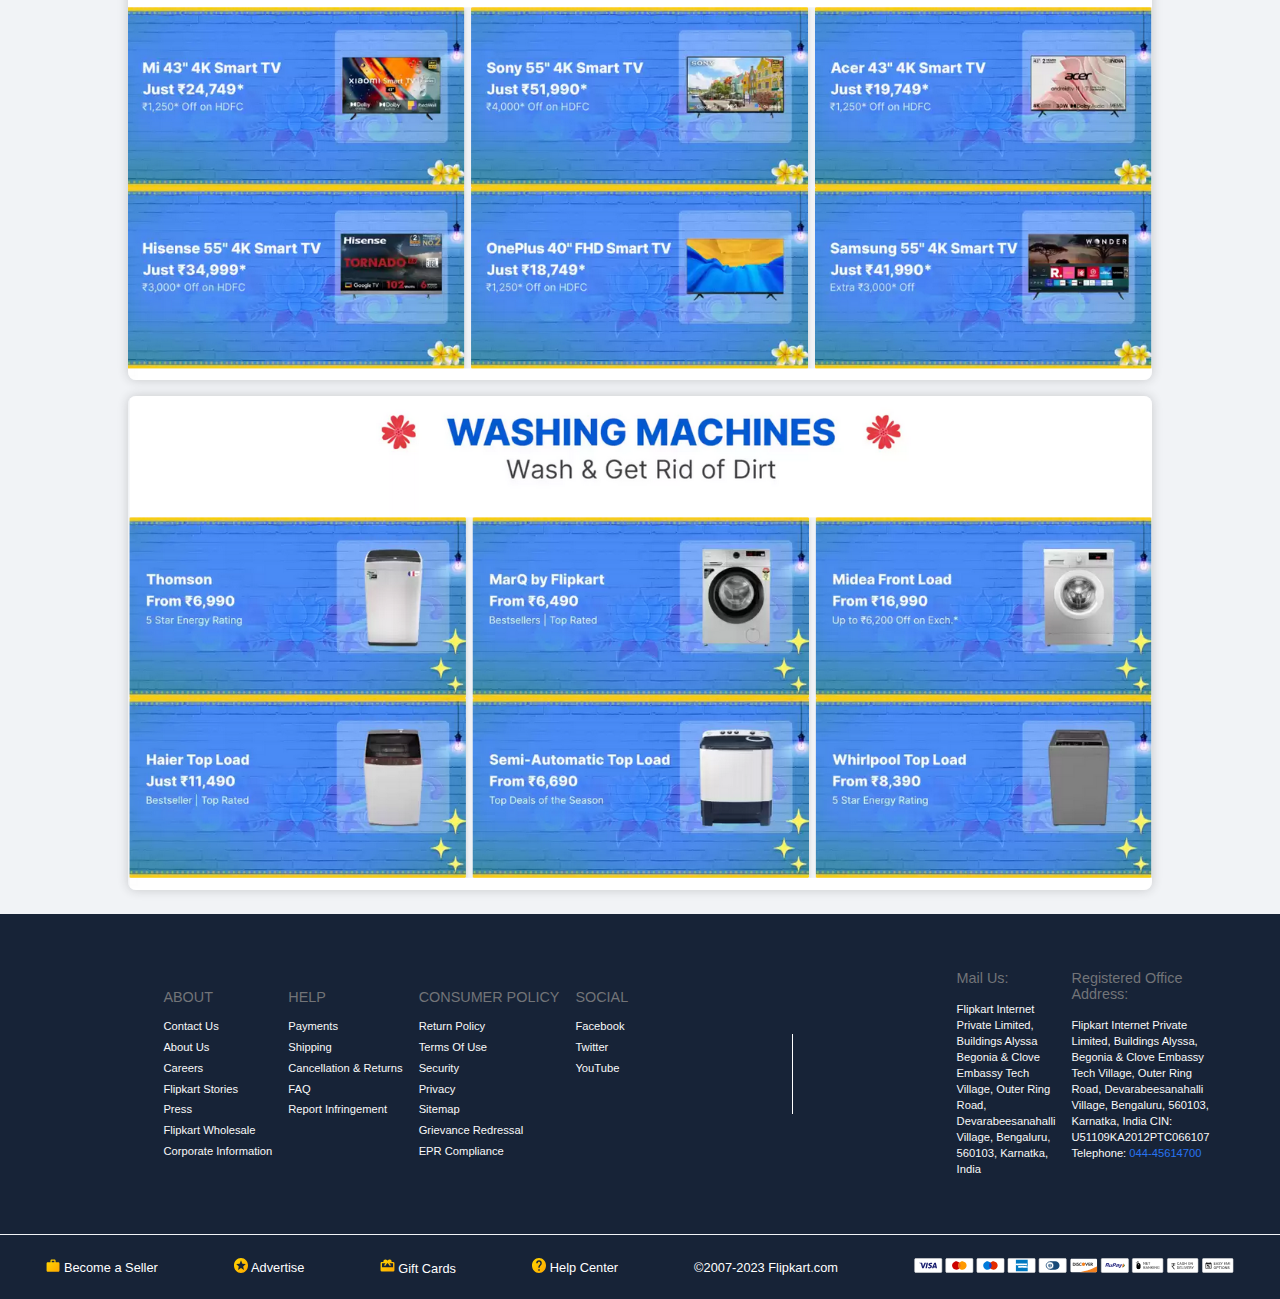
==== commit cc26f6de: "fixed login box issue & page scrolling issue while login box opened" ====
--- a/pages/appliances.html
+++ b/pages/appliances.html
@@ -39,10 +39,11 @@
     .main-content img {
         width: 100%;
         box-shadow: var(--box-shadow);
+        border-radius: 0.5rem;
     }
 </style>
 
-<body>
+<body id="body">
     <div id="container">
         <section id="login">
             <div class="login-box">
@@ -71,7 +72,6 @@
                 </div>
             </div>
         </section>
-        <header>
             <nav class="navbar">
                 <a href="#"><img src="../assets/logo.png" id="nav-logo"></a>
                 <div class="search-element">
@@ -111,7 +111,6 @@
                     </div>
                 </div>
             </nav>
-        </header>
         <main>
             <section class="main-content">
                 <img src="../assets/appliances/banner.webp" alt="">
--- a/stylesheets/responsive.css
+++ b/stylesheets/responsive.css
@@ -2,16 +2,16 @@
 @media (max-width: 485px) {
     .login-window {
         width: 10rem;
-        height: 20rem;
+        height: 15rem;
     }
 
     #title-login {
-        font-size: 1rem;
+        font-size: 0.8rem;
         font-weight: 800;
     }
 
     .txt-login {
-        font-size: 0.6rem;
+        font-size: 0.5rem;
         line-height: 0.8rem;
         width: 4rem;
     }
@@ -47,11 +47,11 @@
     .otp-btn {
         width: 8rem;
         height: 1.2rem;
-        font-size: 0.6rem;
+        font-size: 0.5rem;
     }
 
     #login--right-pt form+span a {
-        font-size: 0.6rem;
+        font-size: 0.5rem;
     }
 
     #login-close {
@@ -75,7 +75,7 @@
         align-items: center;
         gap: 1rem;
         z-index: 3;
-        position: fixed;
+        position: sticky;
         top: 0;
     }
 
@@ -138,7 +138,6 @@
         align-items: center;
         gap: 1rem;
         font-size: 0.6rem;
-        margin-top: 4.99rem;
         margin-bottom: 1.3em;
         box-shadow: 0 0 11px rgba(33, 33, 33, .2);
         overflow-x: scroll;
@@ -283,16 +282,16 @@
 @media (min-width: 485px) {
     .login-window {
         width: 10rem;
-        height: 20rem;
+        height: 16rem;
     }
 
     #title-login {
-        font-size: 1rem;
+        font-size: 0.9rem;
         font-weight: 800;
     }
 
     .txt-login {
-        font-size: 0.6rem;
+        font-size: 0.5rem;
         line-height: 0.8rem;
         width: 4rem;
     }
@@ -357,7 +356,7 @@
         align-items: center;
         gap: 1rem;
         z-index: 3;
-        position: fixed;
+        position: sticky;
         top: 0;
     }
 
@@ -420,7 +419,6 @@
         align-items: center;
         gap: 1rem;
         font-size: 0.6rem;
-        margin-top: 6rem;
         margin-bottom: 1.3em;
         box-shadow: 0 0 11px rgba(33, 33, 33, .2);
         overflow-x: scroll;
@@ -640,7 +638,7 @@
         justify-content: center;
         align-items: center;
         gap: 1rem;
-        position: fixed;
+        position: sticky;
         top: 0;
         z-index: 3;
     }
@@ -664,7 +662,6 @@
         justify-content: center;
         align-items: center;
         gap: 1rem;
-        margin-top: 4.6em;
         margin-bottom: 1.3em;
         box-shadow: 0 0 11px rgba(33, 33, 33, .2);
     }
@@ -1168,7 +1165,6 @@
     .items-bar {
         padding: 1.4rem;
         gap: 2.5rem;
-        margin-top: 4.6em;
         margin-bottom: 2rem;
     }
 
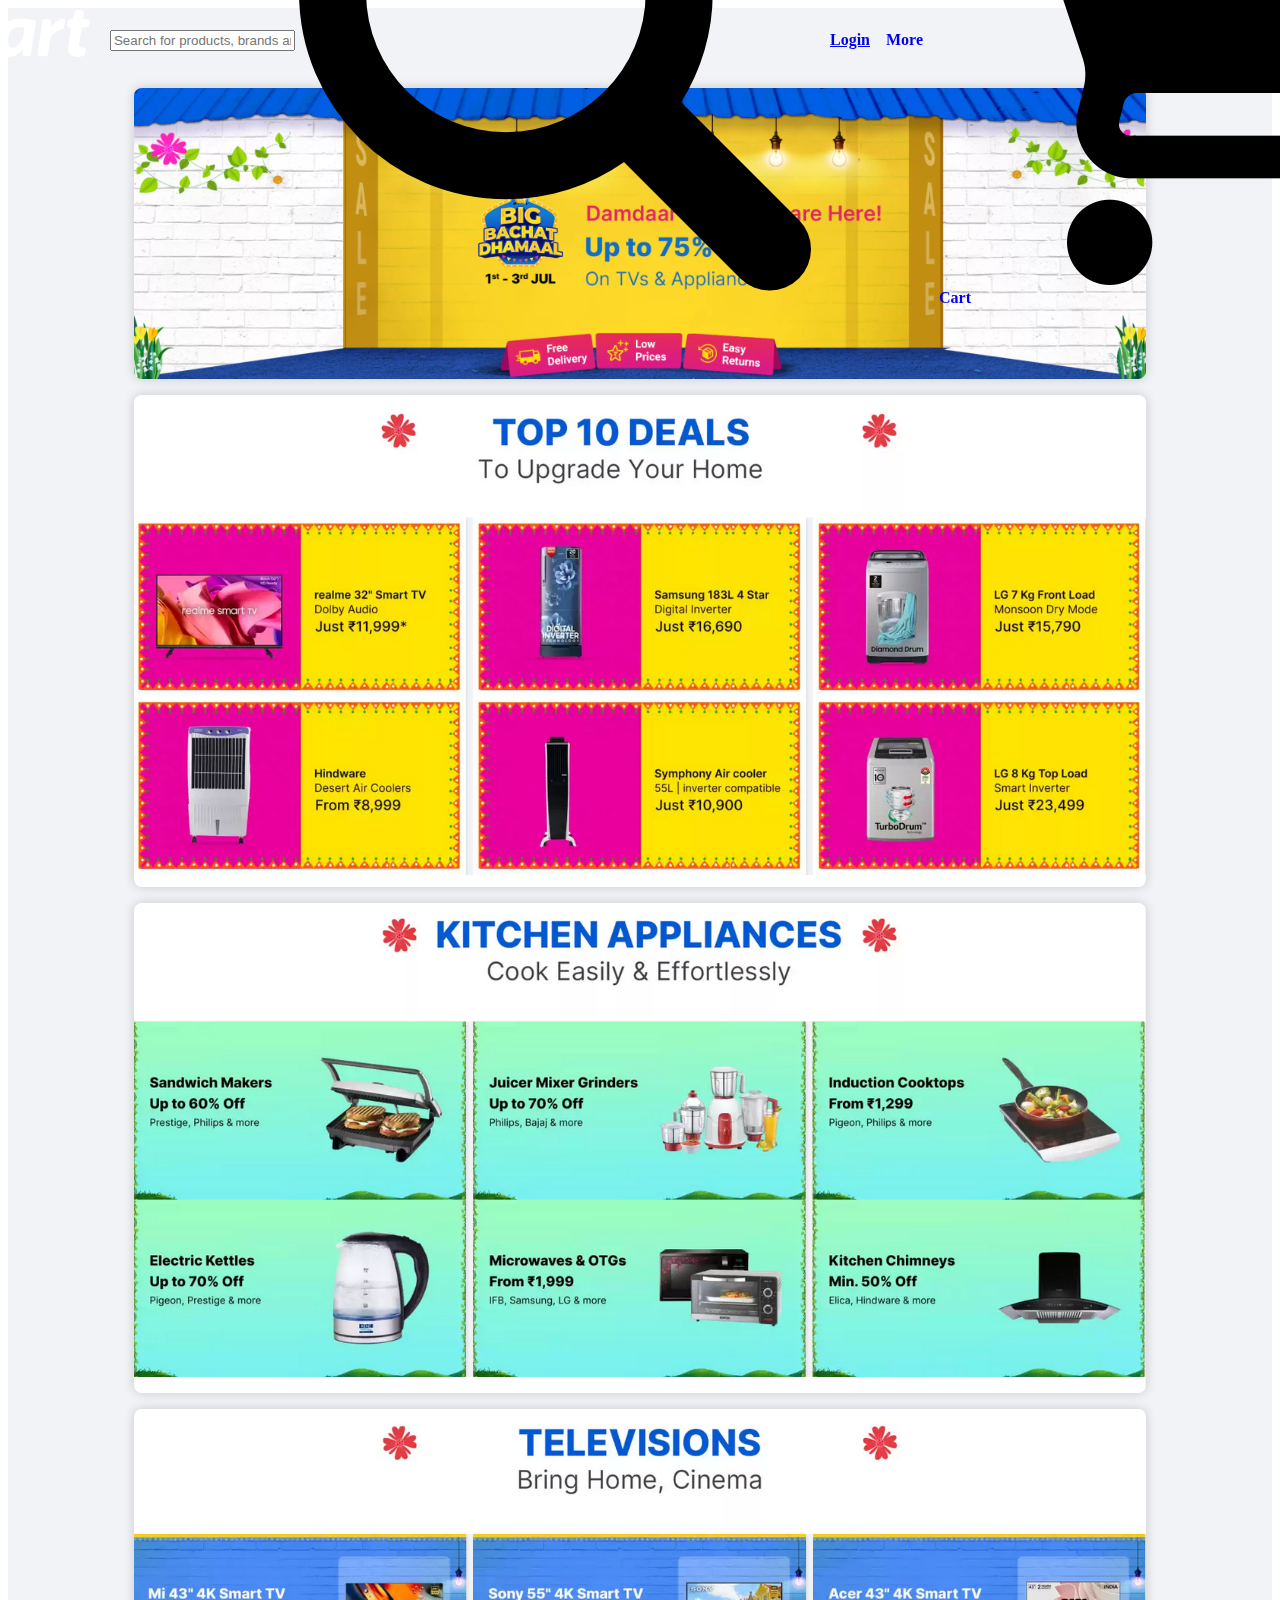
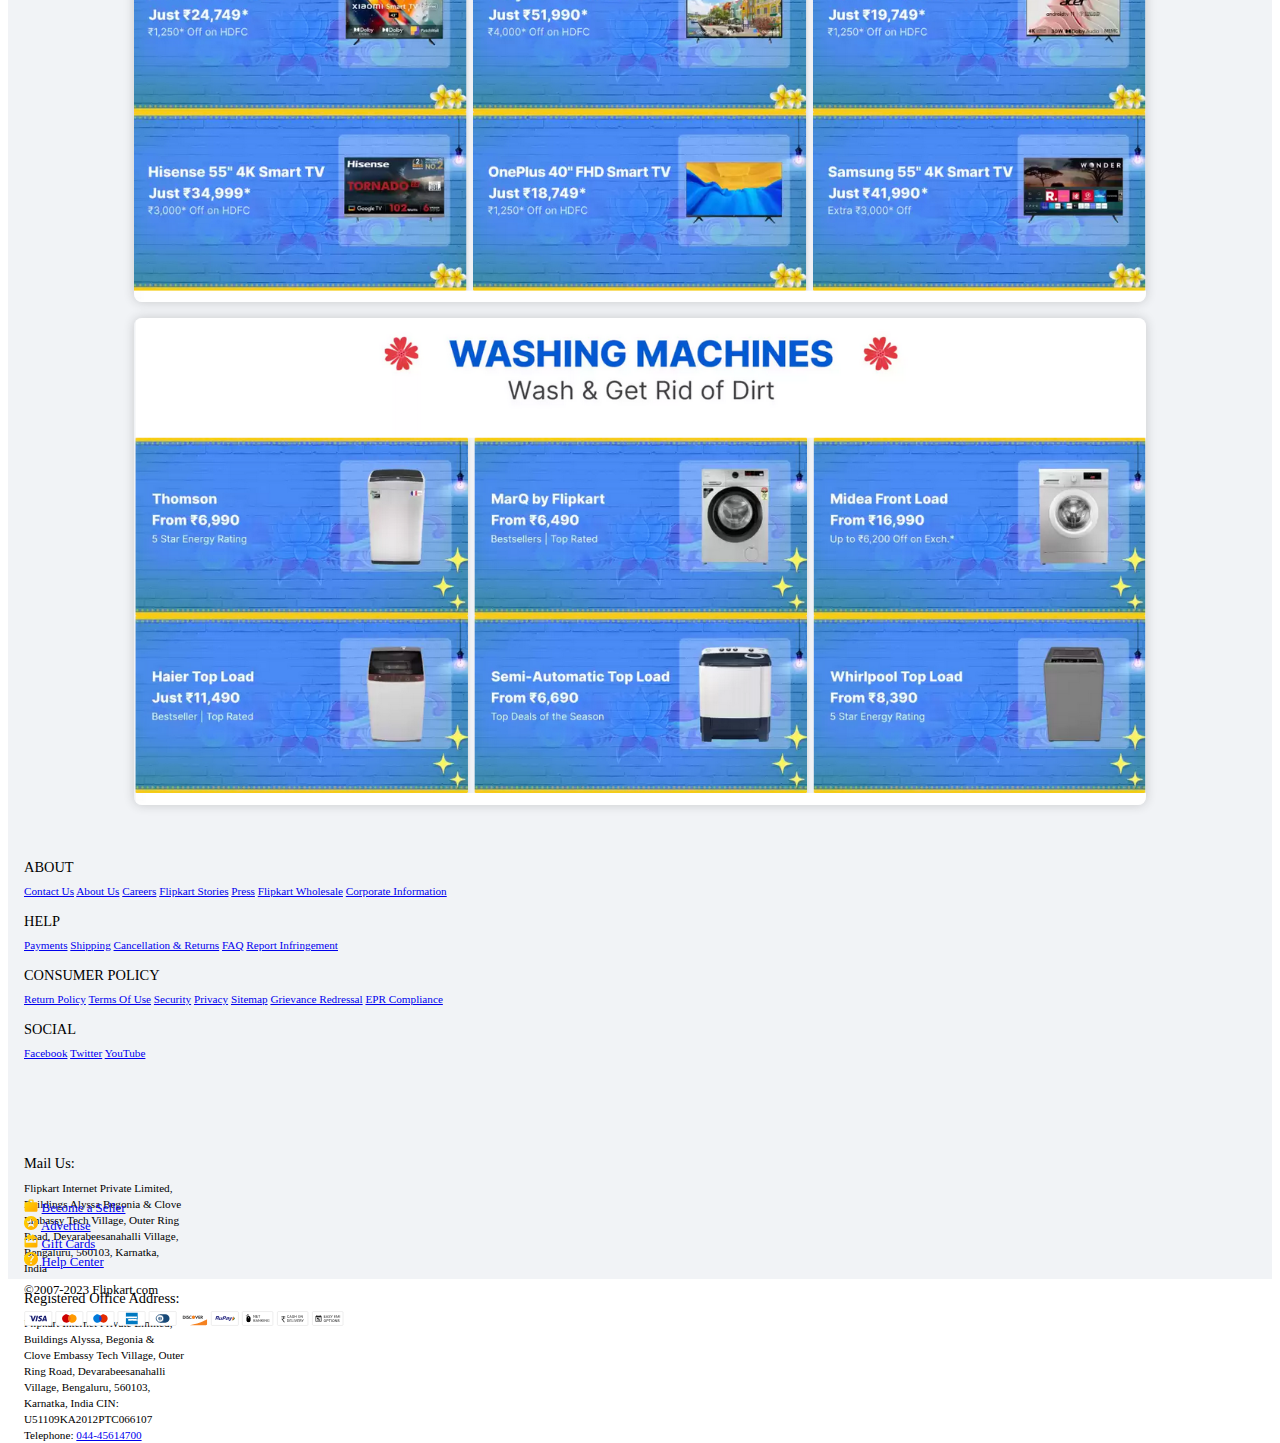
==== commit 5242d0b8: "fixed margin issue of items bar" ====
--- a/pages/appliances.html
+++ b/pages/appliances.html
@@ -20,7 +20,7 @@
     }
 
     main {
-        margin-top: 5rem;
+        margin-top: 1rem;
         display: flex;
         justify-content: center;
         align-items: center;
--- a/stylesheets/responsive.css
+++ b/stylesheets/responsive.css
@@ -169,12 +169,13 @@
     }
 
     .cover span {
-        font-size: 0.8rem;
+        font-size: 0.63rem;
     }
 
     .cover button {
         width: 4rem;
         height: 2rem;
+        font-size: 0.6rem;
     }
 
     .wrapper-content div {
@@ -213,7 +214,7 @@
     }
 
     .bottom-section {
-        height: 12rem;
+        height: 10rem;
         padding: 1rem;
         gap: 1rem;
     }
@@ -263,7 +264,7 @@
 
     .bottom-nav {
         margin-top: 0.1rem;
-        height: 3rem;
+        height: 2.5rem;
         padding: 0.8rem;
         font-size: 0.3rem;
         gap: 0.8rem;
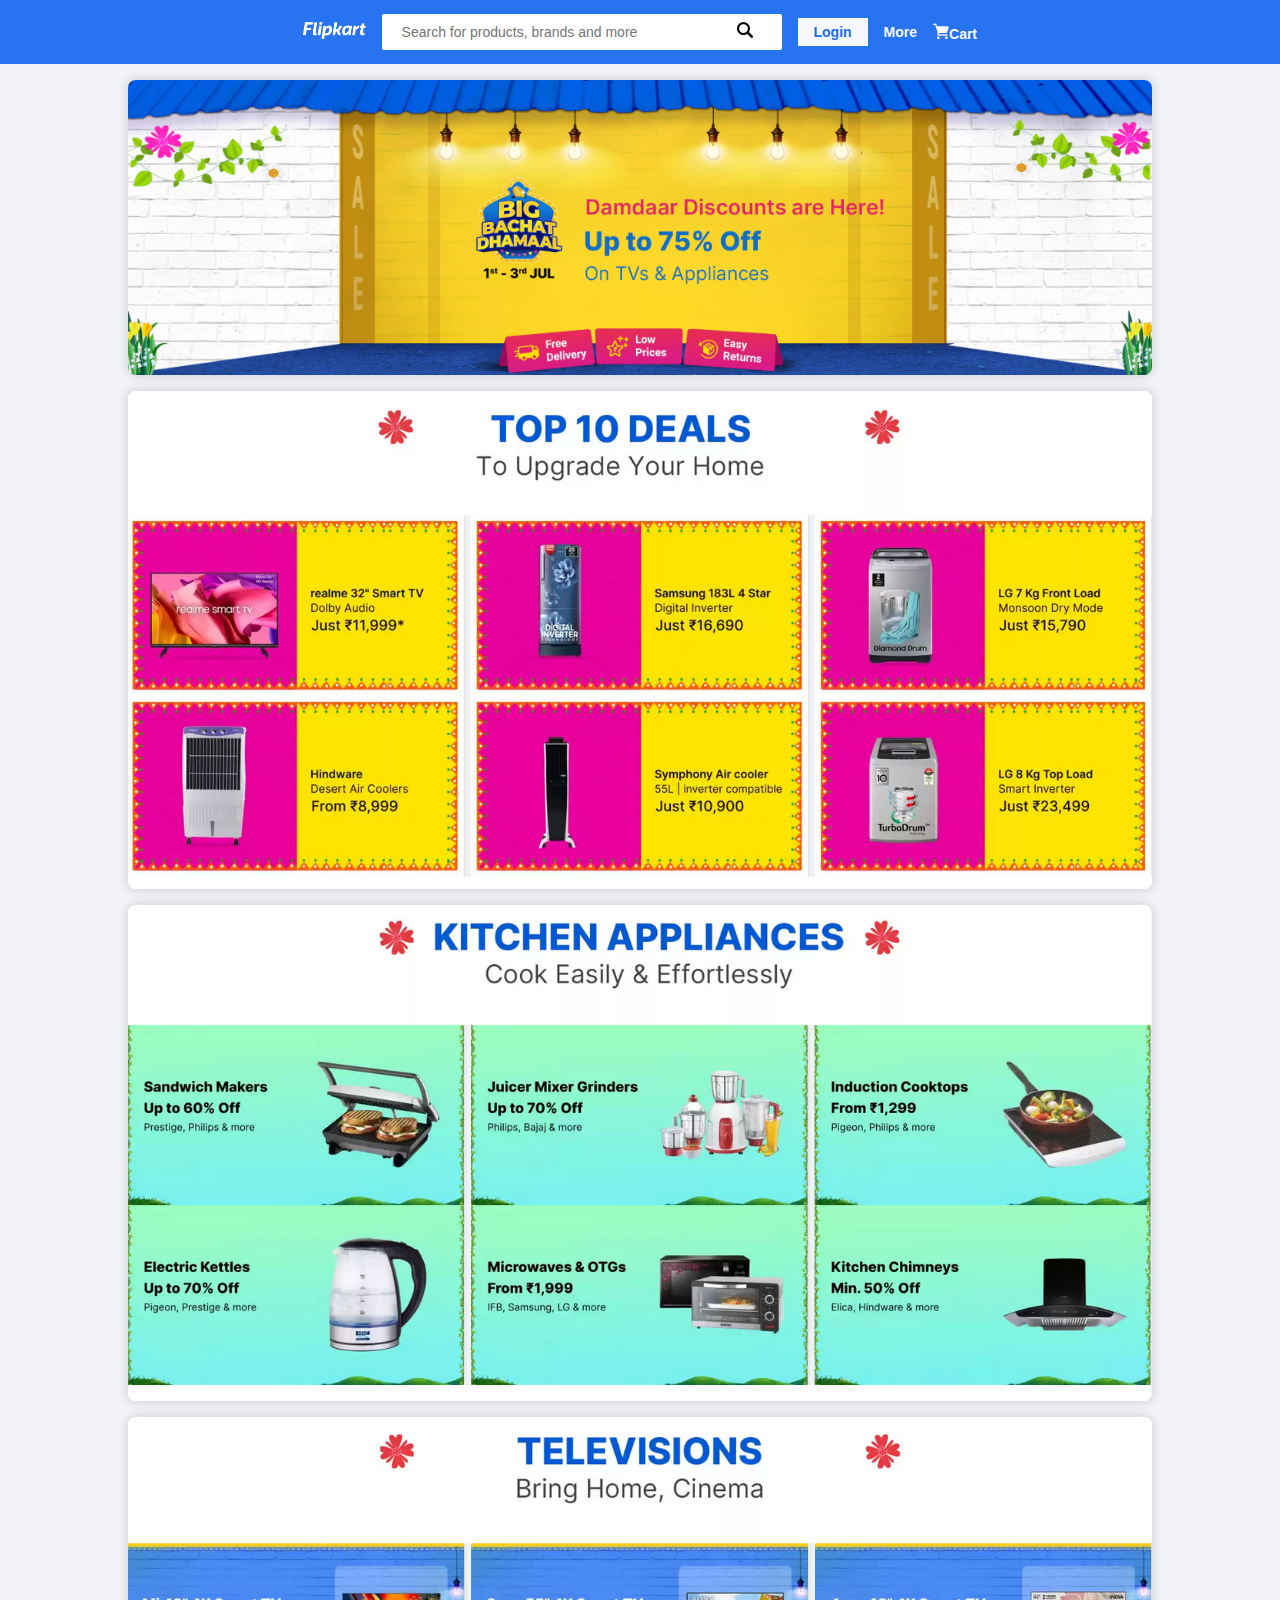
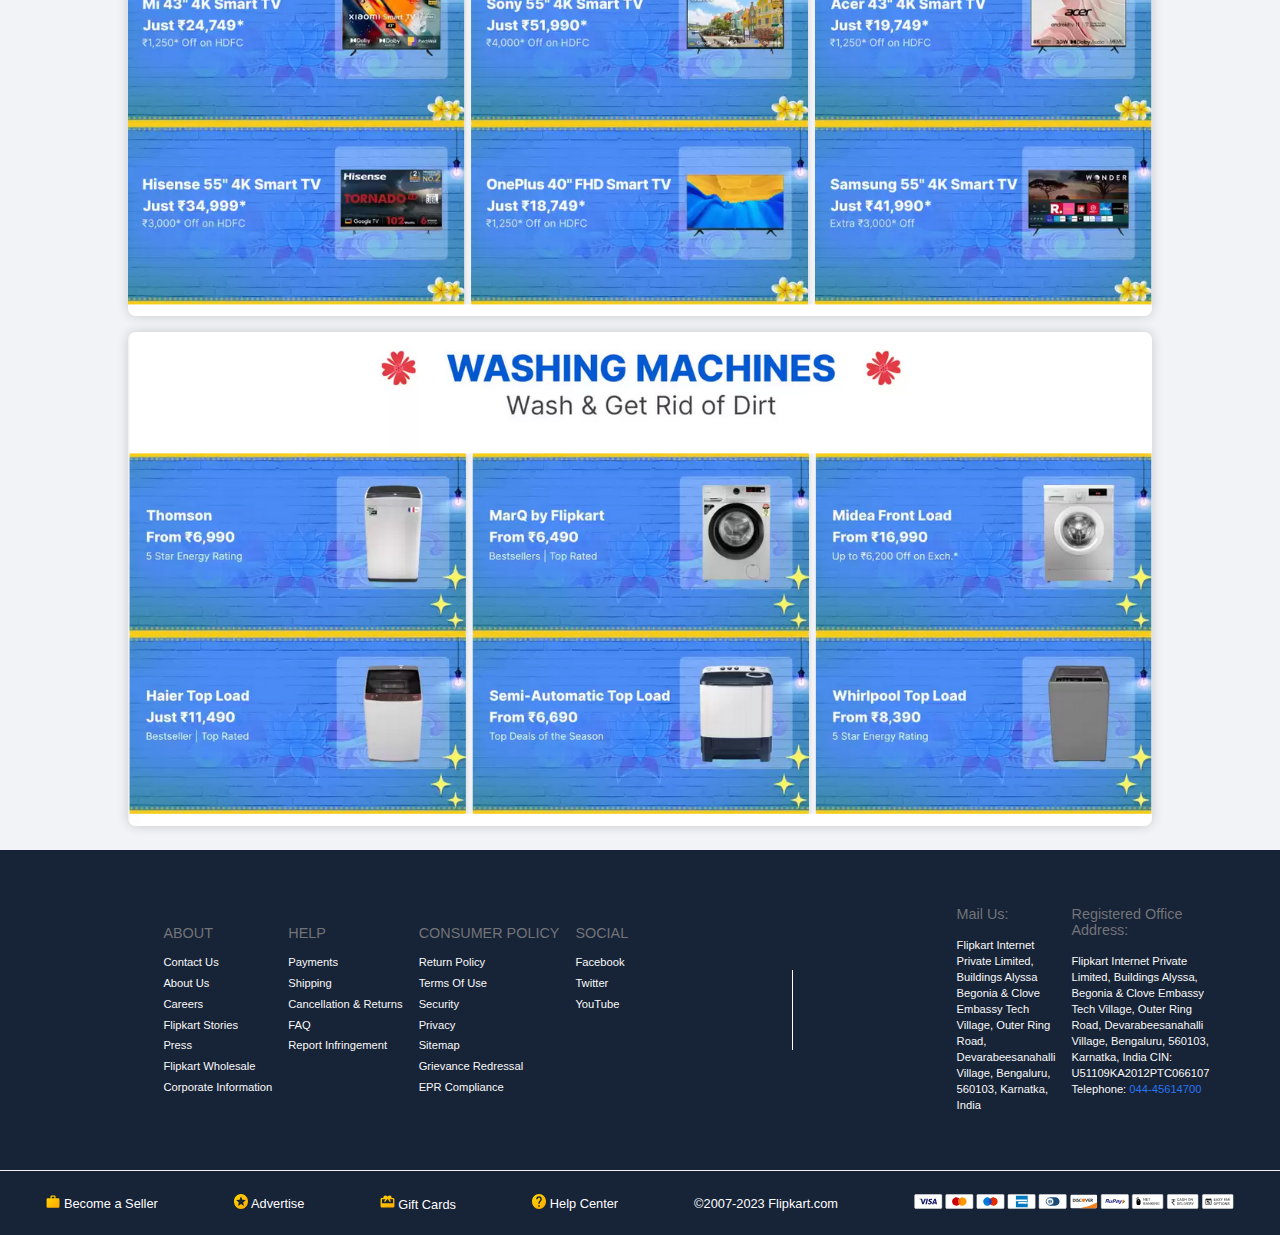
==== commit aa365ba2: "fixed main stylesheet path in webpages" ====
--- a/pages/appliances.html
+++ b/pages/appliances.html
@@ -5,7 +5,7 @@
     <meta charset="UTF-8">
     <meta name="viewport" content="width=device-width, initial-scale=1.0">
     <title>Appliances Store</title>
-    <link rel="stylesheet" href="../stylesheets/style.css">
+    <link rel="stylesheet" href="../style.css">
     <link rel="stylesheet" href="../stylesheets/responsive.css">
 </head>
 <style>
--- a/style.css
+++ b/style.css
@@ -0,0 +1,769 @@
+:root {
+    --color-white-bg: #fff;
+    --color-black: #000;
+    --color-light-black: #172337;
+    --color-border-grey: #e4e7ed;
+    --color-brand-orange: #fb641b;
+    --color-brand-blue: #2874f0;
+    --color-brand-bbd: #2455f4;
+    --color-brand-refurb: #f2575b;
+    --color-brand-footer: #172337;
+    --color-brand-blue-lighter: #7accff;
+    --color-brand-blue-lighter1: #dfeafd;
+    --color-blue-lighter1: #b3d7ff;
+    --color-blue-lighter2: #2370f4;
+    --color-blue-lighter3: #2a55e5;
+    --color-blue-lighter4: #f5f7fa;
+    --color-blue-lighter5: #d5d7db;
+    --color-blue-lighter6: #cfe1ff;
+    --color-blue-lighter7: #f0f5ff;
+    --color-primary-yellow: #ffe11b;
+    --color-primary-yellow2: #f1d27d;
+    --color-yellow-grade1: #fff7e1;
+    --color-yellow-grade2: #fef8e0;
+    --color-purple: #5f4eeb;
+    --color-offer-green: #388e3c;
+    --color-green-grade0: #26a541;
+    --color-green-grade1: #e9f2e9;
+    --color-green-grade2: #e6f4e8;
+    --color-green-grade3: #e6f3e6;
+    --color-green-grade4: #008c00;
+    --color-yellowish-orange: #ff9f00;
+    --color-flash-green: #11c29b;
+    --color-error-red: #ff6161;
+    --color-error-red2: #ff4343;
+    --color-error-red3: #ffeaed;
+    --color-error-red4: #dd5354;
+    --color-error-red5: #d23276;
+    --color-error-red6: #e4001e;
+    --color-error-red7: #e32727;
+    --color-grey-grade0: #fafafa;
+    --color-grey-grade1: #f0f0f0;
+    --color-grey-grade2: #e0e0e0;
+    --color-grey-grade3: #c2c2c2;
+    --color-grey-grade4: #878787;
+    --color-grey-grade5: #212121;
+    --color-grey-grade6: #d7d7d7;
+    --color-grey-grade7: #f9f9f9;
+    --color-grey-grade8: #9e9e9e;
+    --color-grey-grade9: #efefef;
+    --color-grey-grade10: #f5f5f5;
+    --color-grey-grade11: #aaa;
+    --color-grey-grade12: #dbdbdb;
+    --color-grey-grade13: #fbfbfb;
+    --color-grey-grade14: #666;
+    --color-grey-grade15: #f8f8f8;
+    --color-grey-grade16: #eee;
+    --color-grey-grade17: #9b9b9b;
+    --color-grey-grade18: #686868;
+    --color-grey-grade19: #eaeaea;
+    --color-grey-grade20: #e6e6e6;
+    --color-grey-grade21: #e9e9e9;
+    --color-grey-grade22: #d8d8d8;
+    --color-grey-grade23: #ffcbd0;
+    --color-grey-grade24: #717478;
+    --color-grey-grade25: #111112;
+    --color-grey-grade26: #f0f2f5;
+    --color-grey-grade27: #e4e7ed;
+    --color-grey-grade28: #d5d7db;
+    --color-greyish-blue: #b8bbbf;
+    --color-light-greyish-blue: #f1f3f5;
+    --color-error-bg: #fff7f8;
+    --color-info-bg: #ffffe6;
+    --color-info-light-bg: #fffbf6;
+    --color-page-bg: #f1f3f6;
+    --color-green-bg: #f7fffa;
+    --color-blue-bg: #f5faff;
+    --color-vip-black-bg: #343c4e;
+    --color-grey-badge: #717171;
+    --color-grey-light: #d3d3d3;
+    --color-grey-light2: #d5d7db;
+    --color-vendor-text: #3f3f3f;
+    --color-supermart-green: #26a541;
+    --color-dark-blue1: #1d6ded;
+    --color-light-blue: #f4f8ff;
+    --color-light-blue1: #bed5fa;
+    --color-light-blue2: #93b7f1;
+    --color-light-blue3: #f0f5ff;
+    --color-suparmart-fk-background: #258b3b;
+    --color-info-yellow: #fffdec;
+    --color-cobranded-footer-blue: #005387;
+    --color-pre-book-purple: #854987;
+    --color-light-pink: #fff0ff;
+    --color-light-orange: #fdf5e7;
+    --color-orange-bg: #fff7e1;
+    --color-bright-orange: #e79900;
+    --color-payment-orange: #ffc200;
+    --color-wishlist-red: #ff4343;
+    --color-light-green: #e7f8ec;
+    --color-selector-black: #010101;
+    --color-light-grey-orange: #fef7e9;
+    --color-mustard: #af7b1c;
+    --color-light-white-bg: #f5f7fa;
+    --header-width-min: 790px;
+    --width-min: 978px;
+    --width-max: 1680px;
+    --product-page-gutter: 24px;
+    --product-section-title-width: 110px;
+    --product-section-title-padding: 10px;
+    --font-regular: 400;
+    --font-medium: 500;
+    --font-size-8: 8px;
+    --font-size-10: 10px;
+    --font-size-11: 11px;
+    --font-size-12: 12px;
+    --font-size-13: 13px;
+    --font-size-14: 14px;
+    --font-size-16: 16px;
+    --font-size-18: 18px;
+    --font-size-20: 20px;
+    --font-size-24: 24px;
+    --font-size-28: 28px;
+    --font-size-32: 32px;
+    --font-size-default: 14px;
+    --font-family: Roboto, Arial, sans-serif;
+}
+
+* {
+    box-sizing: border-box;
+    margin: 0;
+}
+
+body {
+    font-family: var(--font-family);
+    font-size: var(--font-size-default);
+}
+
+
+#container {
+    background: var(--color-page-bg);
+}
+
+/* -------- Login Box -------- */
+#login {
+    display: none;
+    position: absolute;
+    z-index: 5;
+    background: rgba(63, 63, 63, 0.253);
+    pointer-events: visible;
+}
+
+.login-box {
+    height: 100vh;
+    width: 100vw;
+    display: flex;
+    justify-content: center;
+    align-items: center;
+
+}
+
+.login-window {
+    width: 750px;
+    height: 482px;
+    display: flex;
+    justify-content: center;
+    align-items: center;
+    box-shadow: 0 0 11px rgba(33, 33, 33, .2);
+
+}
+
+#login--left-pt {
+    height: 100%;
+    background: var(--color-brand-blue);
+    display: flex;
+    flex-direction: column;
+    justify-content: space-evenly;
+    align-items: center;
+    border-radius: 6px 0 0 6px;
+    flex-grow: 1;
+}
+
+#title-login {
+    color: var(--color-white-bg);
+    font-size: 23px;
+    font-weight: 800;
+}
+
+.txt-login {
+    color: var(--color-white-bg);
+    font-size: 18px;
+    line-height: 1.5em;
+    width: 13rem;
+    text-align: left;
+}
+
+#login--left-pt img {
+    width: 200px;
+}
+
+#login--right-pt {
+    height: 100%;
+    background: var(--color-white-bg);
+    border-radius: 0 4px 4px 0;
+    position: relative;
+    display: flex;
+    flex-direction: column;
+    justify-content: space-around;
+    align-items: center;
+    flex-grow: 2;
+}
+
+#login--right-pt form {
+    display: flex;
+    flex-direction: column;
+    justify-content: center;
+    align-items: left;
+    gap: 3em;
+}
+
+#login--right-pt form label {
+    font-size: 16px;
+    color: #878787;
+}
+
+#login--right-pt form input {
+    outline: none;
+    border: none;
+    border-bottom: 1px solid #878787;
+}
+
+
+#login--right-pt form div {
+    color: #878787;
+    font-size: 12px;
+}
+
+#login-terms {
+    width: 20rem;
+}
+
+#login--right-pt form a {
+    text-decoration: none;
+    color: var(--color-brand-blue);
+}
+
+.otp-btn {
+    width: 20rem;
+    height: 3rem;
+    outline: none;
+    border: none;
+    font-size: 16px;
+    font-weight: 800;
+    color: var(--color-white-bg);
+    background: var(--color-brand-orange);
+    cursor: pointer;
+}
+
+#login--right-pt form+span a {
+    text-decoration: none;
+    font-size: 15px;
+    font-weight: 800;
+    color: var(--color-brand-blue);
+}
+
+#login-close {
+    width: 2em;
+    position: absolute;
+    right: 0.3em;
+    top: 0.3em;
+    cursor: pointer;
+}
+
+/*  -------- Login box Ends  --------  */
+.navbar-mobile {
+    display: none;
+}
+
+/* Nav Bar */
+.navbar {
+    width: 100vw;
+    height: 4rem;
+    background: var(--color-brand-blue);
+    display: flex;
+    justify-content: center;
+    align-items: center;
+    gap: 1rem;
+    position: sticky;
+    top: 0;
+    z-index: 3;
+}
+
+#nav-cart {
+    width: 1rem;
+    filter: invert();
+}
+
+#nav-logo {
+    height: 1.2em;
+}
+
+.search-element {
+    width: 25rem;
+    height: 2.3rem;
+    background: #fff;
+    border: 2px solid #fff;
+    padding: 0px 10px;
+    border-radius: 2px;
+}
+
+.search-bar {
+    width: 100%;
+    height: 100%;
+    vertical-align: middle;
+}
+
+#search {
+    border: none;
+    height: 100%;
+    width: 100%;
+    padding: 0px 5px;
+    font-size: 14px;
+    font-weight: 400;
+}
+
+table img {
+    width: 1rem;
+}
+
+#search:focus {
+    outline: none;
+}
+
+#login-button {
+    display: flex;
+    justify-content: center;
+    align-items: center;
+    height: 2em;
+    width: 5em;
+    padding: 0.4em;
+    text-align: center;
+    background: var(--color-light-white-bg)
+}
+
+#login-button>a {
+    text-decoration: none;
+    color: var(--color-dark-blue1);
+}
+
+#nav-link,
+.nav-para {
+    text-decoration: none;
+    color: var(--color-light-white-bg);
+    font-size: var(--font-size-default);
+    font-weight: 800;
+}
+
+.nav-para {
+    color: var(--color-light-white-bg);
+    font-weight: 800;
+}
+
+.nav-para {
+    cursor: pointer;
+}
+
+
+/* Items Bar */
+.items-bar--mobile {
+    display: none;
+}
+
+.items-bar {
+    background: var(--color-white-bg);
+    box-shadow: -1 3px #000;
+    padding: 1rem;
+    display: flex;
+    justify-content: center;
+    align-items: center;
+    gap: 1rem;
+    margin-bottom: 1.3em;
+    box-shadow: 0 0 11px rgba(33, 33, 33, .2);
+}
+
+.category {
+    position: relative;
+    width: 5rem;
+    height: 7rem;
+    text-align: center;
+    cursor: pointer;
+}
+
+.category>img,
+.category>a img {
+    width: 4rem;
+}
+
+.category>a {
+    text-decoration: none;
+    color: var(--color-black);
+    font-weight: var(--font-medium);
+}
+
+/*top bar: dropdown menu */
+.dp-menu {
+    display: none;
+    position: absolute;
+    margin-top: 0.8rem;
+    z-index: 2;
+    width: 15rem;
+    background: var(--color-white-bg);
+    border-radius: 3px;
+    box-shadow: 0 0 11px rgba(33, 33, 33, .2);
+    transform: translateX(-4em);
+}
+
+
+.menu-list {
+    display: flex;
+    justify-content: left;
+    align-items: left;
+    flex-direction: column;
+    line-height: 1.8rem;
+    text-align: left;
+    padding: 5px;
+}
+
+.menu-list>a {
+    text-decoration: none;
+    color: #000;
+    padding: 5px;
+    font-family: var(--font-family);
+}
+
+.menu-list>a:hover {
+    background: var(--color-page-bg);
+    color: var(--color-blue-lighter2);
+    font-weight: 600;
+}
+
+.fashion:hover .dp-menu,
+.electronics:hover .dp-menu,
+.home:hover .dp-menu,
+.toys:hover .dp-menu {
+    display: block;
+    color: var(--color-brand-bbd)
+}
+
+
+.nav-arrow {
+    position: absolute;
+    z-index: 1;
+    width: 10px;
+    margin-top: 2px;
+}
+
+.fashion:hover span img,
+.electronics:hover span img,
+.home:hover span img,
+.toys:hover span img {
+    animation: rotate 0.2s ease-in;
+    animation-fill-mode: forwards;
+}
+
+@keyframes rotate {
+    from {
+        transform: rotate(0deg);
+    }
+
+    to {
+        transform: rotate(180deg);
+    }
+}
+
+/* Main Content*/
+.wrapper {
+    display: flex;
+    flex-direction: column;
+    align-items: center;
+    gap: 1rem;
+    background: var(--color-page-bg);
+}
+
+#banner,
+.wrapper-items {
+    width: 85%;
+    height: 20rem;
+    background: var(--color-white-bg);
+    position: relative;
+    box-shadow: 0 0 11px rgba(33, 33, 33, .2);
+}
+
+.wrapper-items {
+    display: flex;
+    justify-content: space-between;
+    align-items: center;
+}
+
+.cover {
+    height: inherit;
+    display: flex;
+    width: 17rem;
+    flex-direction: column;
+    justify-content: space-between;
+    align-items: center;
+    overflow: hidden;
+}
+
+.cover span {
+    font-size: var(--font-size-20);
+    font-weight: var(--font-medium);
+    padding: 0.6rem;
+}
+
+.cover button {
+    outline: none;
+    border: none;
+    width: 8rem;
+    height: 3rem;
+    color: var(--color-white-bg);
+    background: var(--color-brand-blue);
+    cursor: pointer;
+}
+
+
+.wrapper-content {
+    height: inherit;
+    display: flex;
+    justify-content: space-around;
+    align-items: center;
+    gap: 1rem;
+    overflow: auto;
+    padding-left: 3rem;
+}
+
+.wrapper-content div {
+    height: inherit;
+    width: 18rem;
+    display: flex;
+    flex-direction: column;
+    justify-content: space-evenly;
+    align-items: center;
+}
+
+
+
+.wrapper--content-txt {
+    display: flex;
+    flex-direction: column;
+    justify-content: center;
+    align-items: center;
+    gap: 0.4rem;
+    padding: 1rem;
+}
+
+.wrapper--content-txt>span {
+    font-size: var(--font-size-16);
+    font-weight: var(--font-medium);
+}
+
+.wrapper--content-txt p {
+    color: var(--color-green-grade0);
+    font-size: var(--font-size-16);
+}
+
+.wrapper--content-txt p+span {
+    color: #838383;
+}
+
+.wrapper-content>div img {
+    width: 6rem;
+}
+
+#wrapper-content--fridge {
+    width: 5rem;
+}
+
+#banner {
+    height: 13rem;
+}
+
+/* ------ Banner Slideshow ------- */
+
+/* Slideshow container */
+.slideshow-container {
+    max-width: 100%;
+    position: relative;
+    margin: auto;
+}
+
+.slideshow-container img {
+    width: 100%;
+    height: 13rem;
+}
+
+/* Hide the images by default */
+.mySlides {
+    display: none;
+}
+
+/* Next & previous buttons */
+.prev,
+.next {
+    cursor: pointer;
+    position: absolute;
+    top: 50%;
+    width: auto;
+    margin-top: -22px;
+    padding: 16px;
+    color: #000;
+    font-weight: bold;
+    font-size: 18px;
+    transition: 0.6s ease;
+    border-radius: 0 3px 3px 0;
+    user-select: none;
+    background: #fff;
+    box-shadow: 0 0 11px rgba(33, 33, 33, .2);
+}
+
+/* Position the "next button" to the right */
+.next {
+    right: 0;
+    border-radius: 3px 0 0 3px;
+}
+
+/* Fading animation */
+.fade {
+    animation-name: fade;
+    animation-duration: 1.5s;
+}
+
+@keyframes fade {
+    from {
+        opacity: .4
+    }
+
+    to {
+        opacity: 1
+    }
+}
+
+/* ---------- info ----------- */
+
+.info {
+    background: var(--color-white-bg);
+    margin-top: 2rem;
+    padding: 1rem;
+    box-shadow: 0 0 11px rgba(33, 33, 33, .2);
+}
+
+.info>p {
+    color: #878787;
+    font-size: 16px;
+    font-weight: 800;
+    margin: 1rem 0;
+}
+
+.info>span {
+    color: #8a8a8a;
+    font-size: 11px;
+    line-height: 1.2em;
+}
+
+.info a {
+    text-decoration: none;
+    color: var(--color-brand-blue);
+}
+
+.info br {
+    margin-bottom: 1rem;
+}
+
+/* Footer */
+.bottom-section {
+    height: 20rem;
+    display: flex;
+    justify-content: space-evenly;
+    align-items: center;
+    background: var(--color-light-black);
+    padding: 10px;
+    gap: 2rem;
+}
+
+.bottom-section #left-part {
+    display: flex;
+    justify-content: space-evenly;
+    align-items: left;
+    gap: 1.5em;
+}
+
+#left-part div {
+    display: flex;
+    flex-direction: column;
+    justify-content: top;
+    align-items: left;
+    gap: 0.5em;
+    font-size: 11px;
+}
+
+#left-part>div>a {
+    text-decoration: none;
+    color: var(--color-grey-grade7);
+    line-height: 1.5em;
+}
+
+#left-part>div>a:hover {
+    text-decoration: underline;
+}
+
+#left-part>div>p {
+    margin-bottom: 0.7em;
+    color: #727478;
+    font-size: 12px;
+}
+
+.bottom-section #right-part {
+    width: 23em;
+    display: flex;
+    justify-content: space-evenly;
+    align-items: left;
+    gap: 2em;
+}
+
+.vert-line {
+    height: 10em;
+    width: 1px;
+    background: var(--color-white-bg);
+}
+
+#right-part div {
+    display: flex;
+    flex-direction: column;
+    justify-content: top;
+    align-items: left;
+    gap: 0.5em;
+    font-size: 11px;
+    color: var(--color-grey-grade7);
+}
+
+#right-part>div>p {
+    margin-bottom: 0.7em;
+    color: #727478;
+    font-size: 12px;
+}
+
+#right-part>div>span {
+    line-height: 1.5em;
+}
+
+#right-part a {
+    text-decoration: none;
+    color: var(--color-brand-blue);
+}
+
+
+.bottom-nav {
+    margin-top: 1px;
+    height: 5rem;
+    padding: 10px;
+    display: flex;
+    justify-content: space-around;
+    align-items: center;
+    background: var(--color-light-black);
+    font-size: 13px;
+}
+
+.bottom-nav a,
+.bottom-nav p {
+    text-decoration: none;
+    color: var(--color-white-bg);
+}